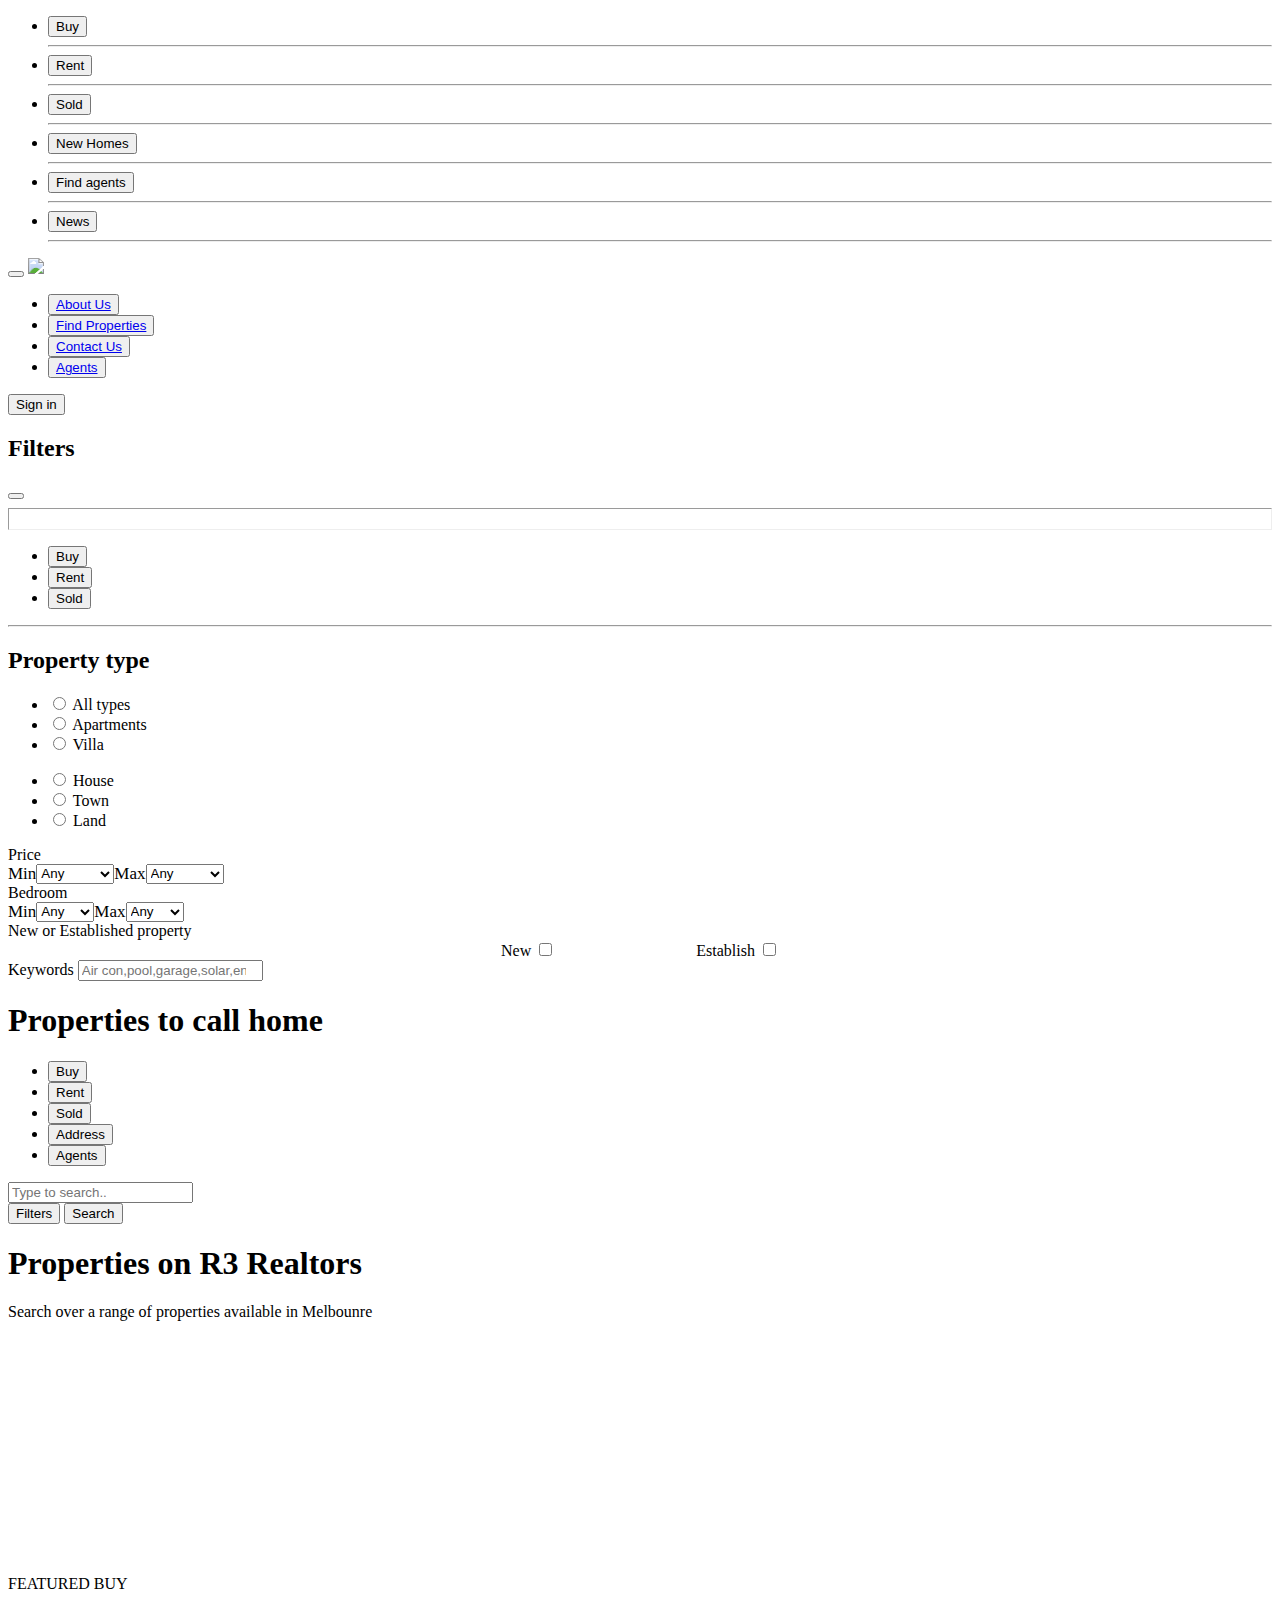
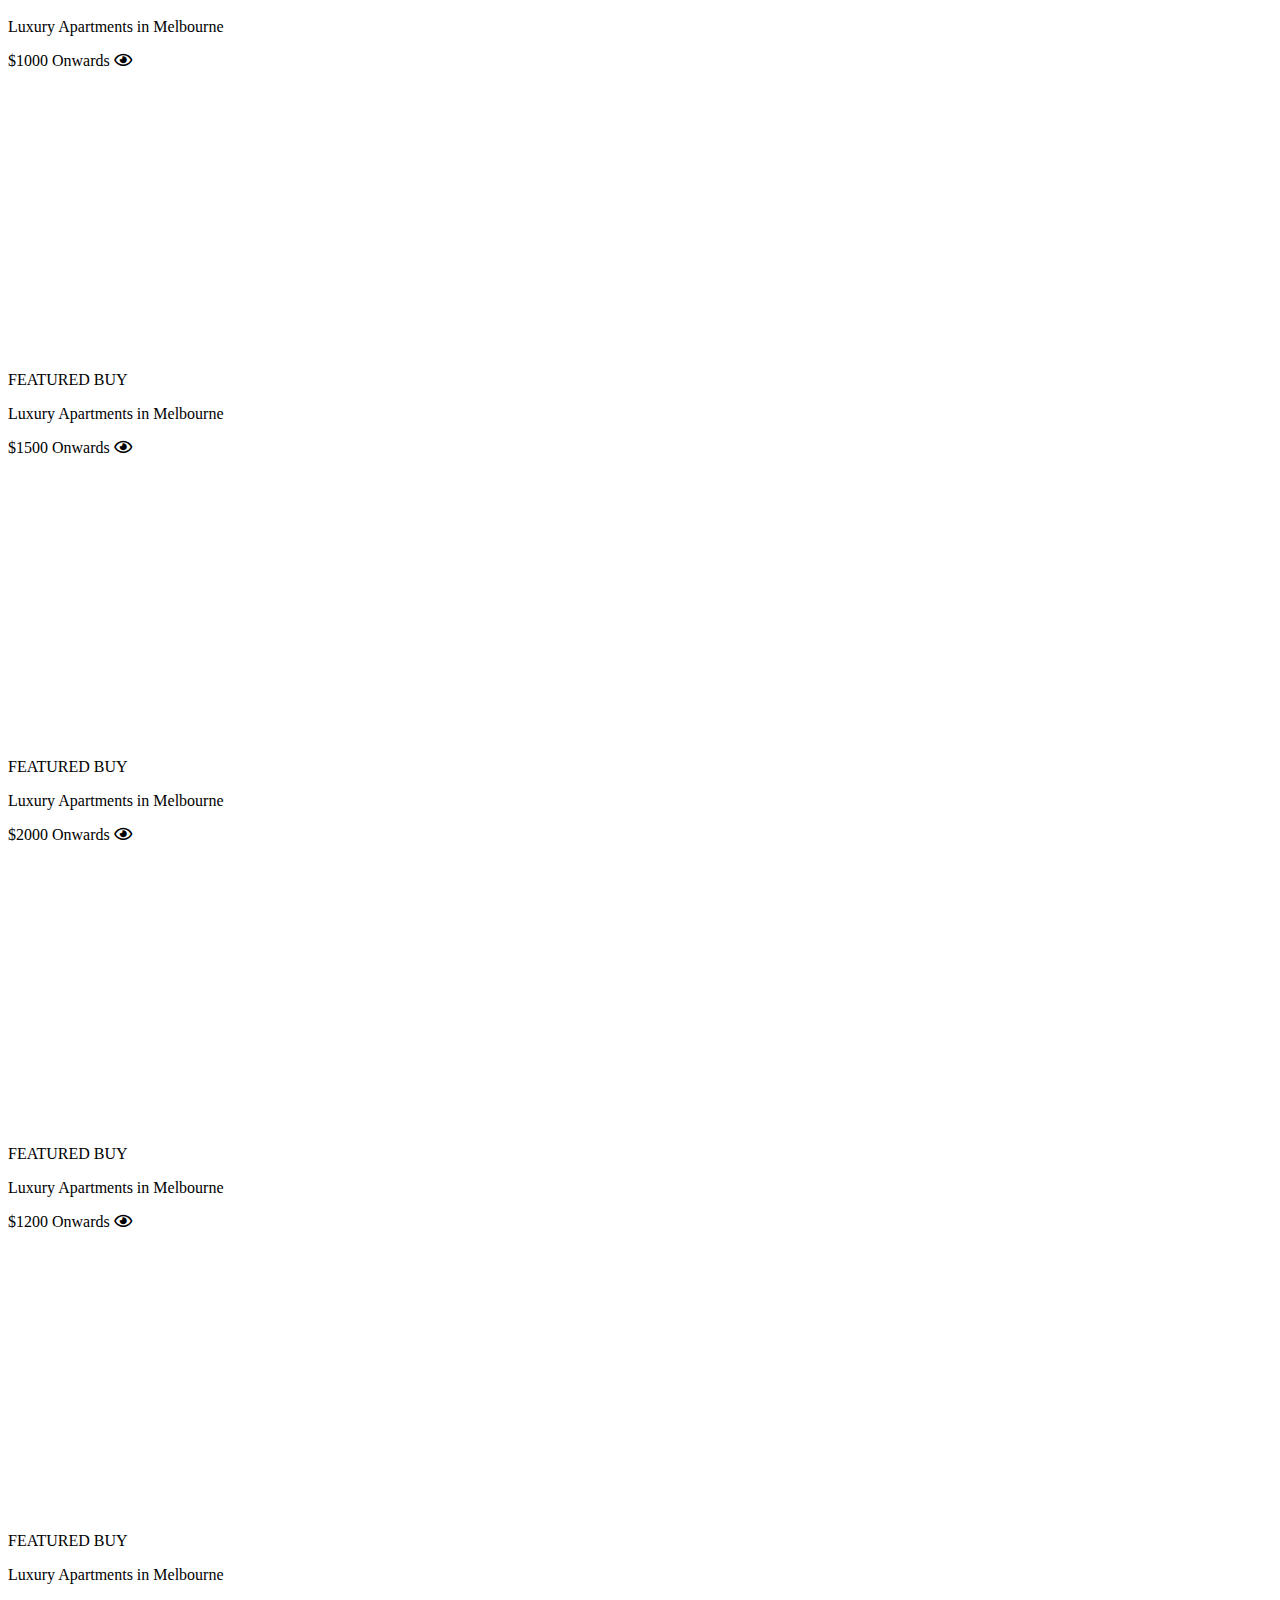
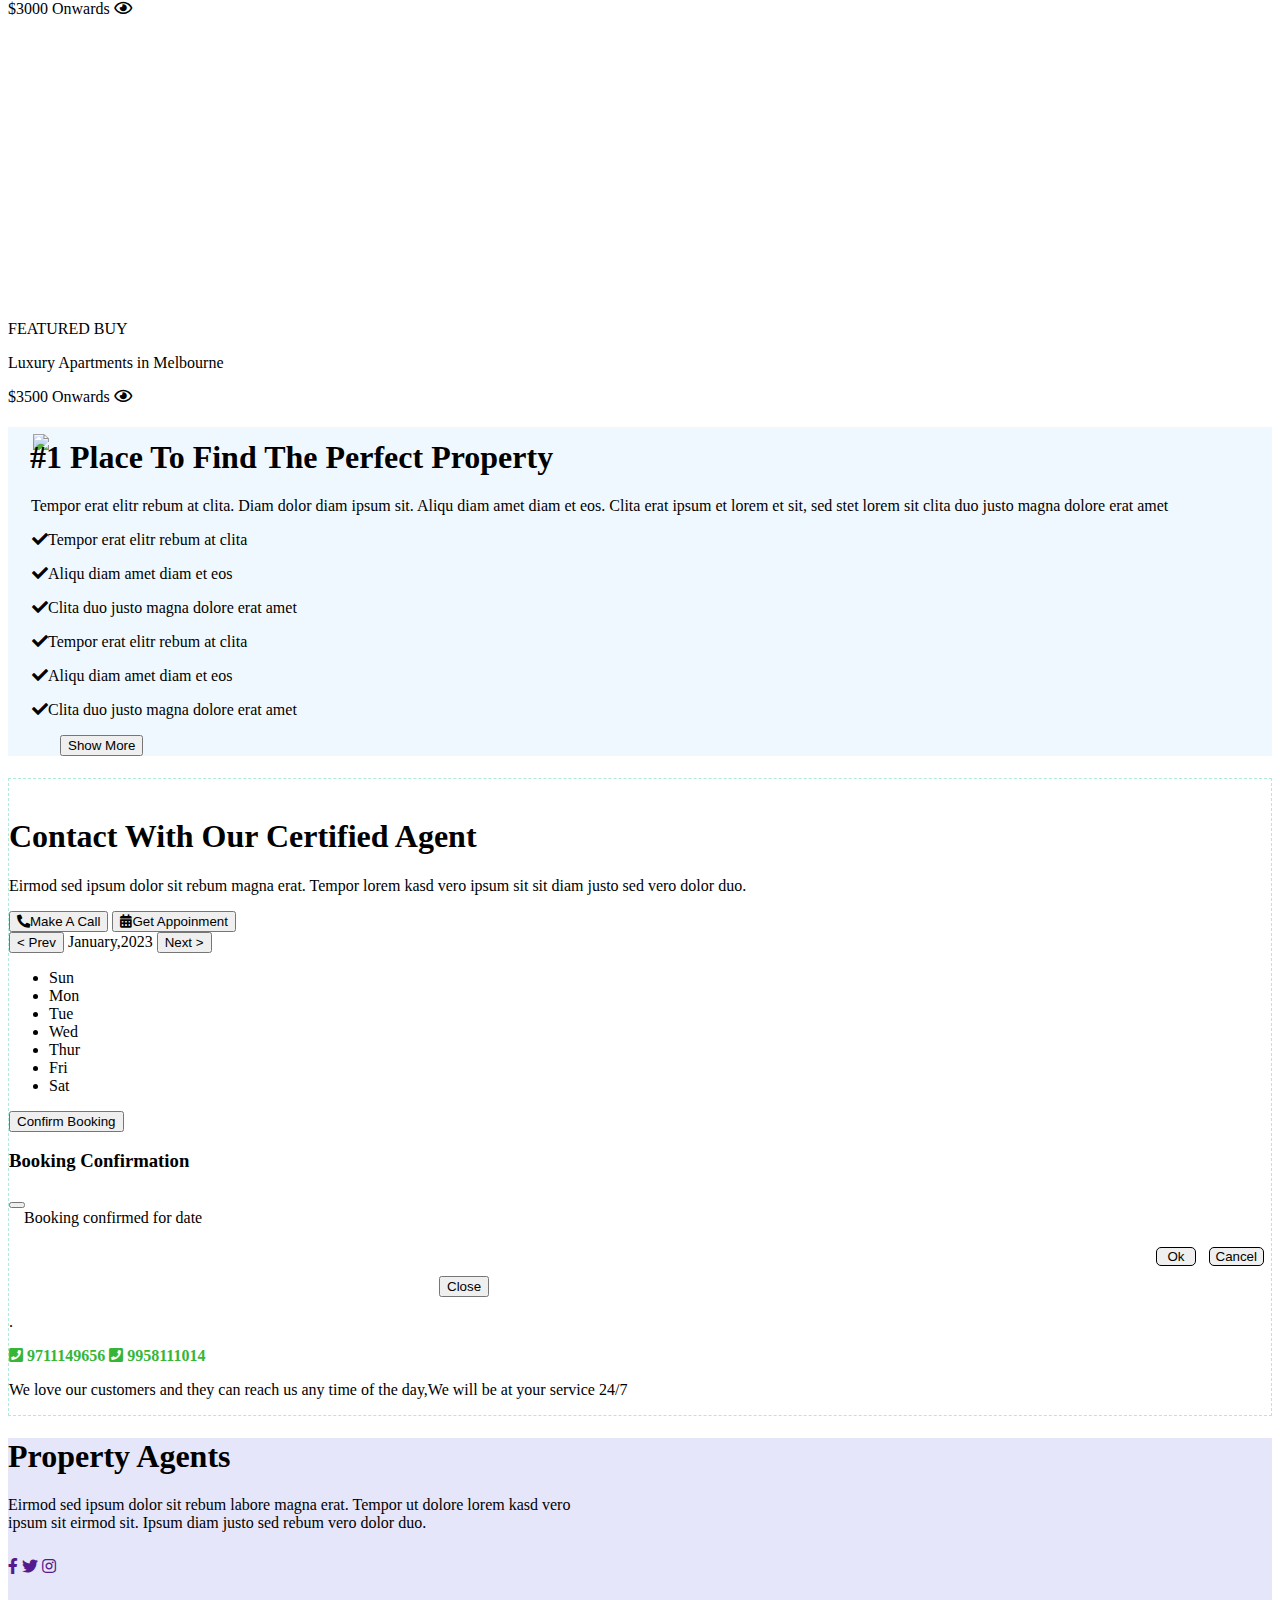
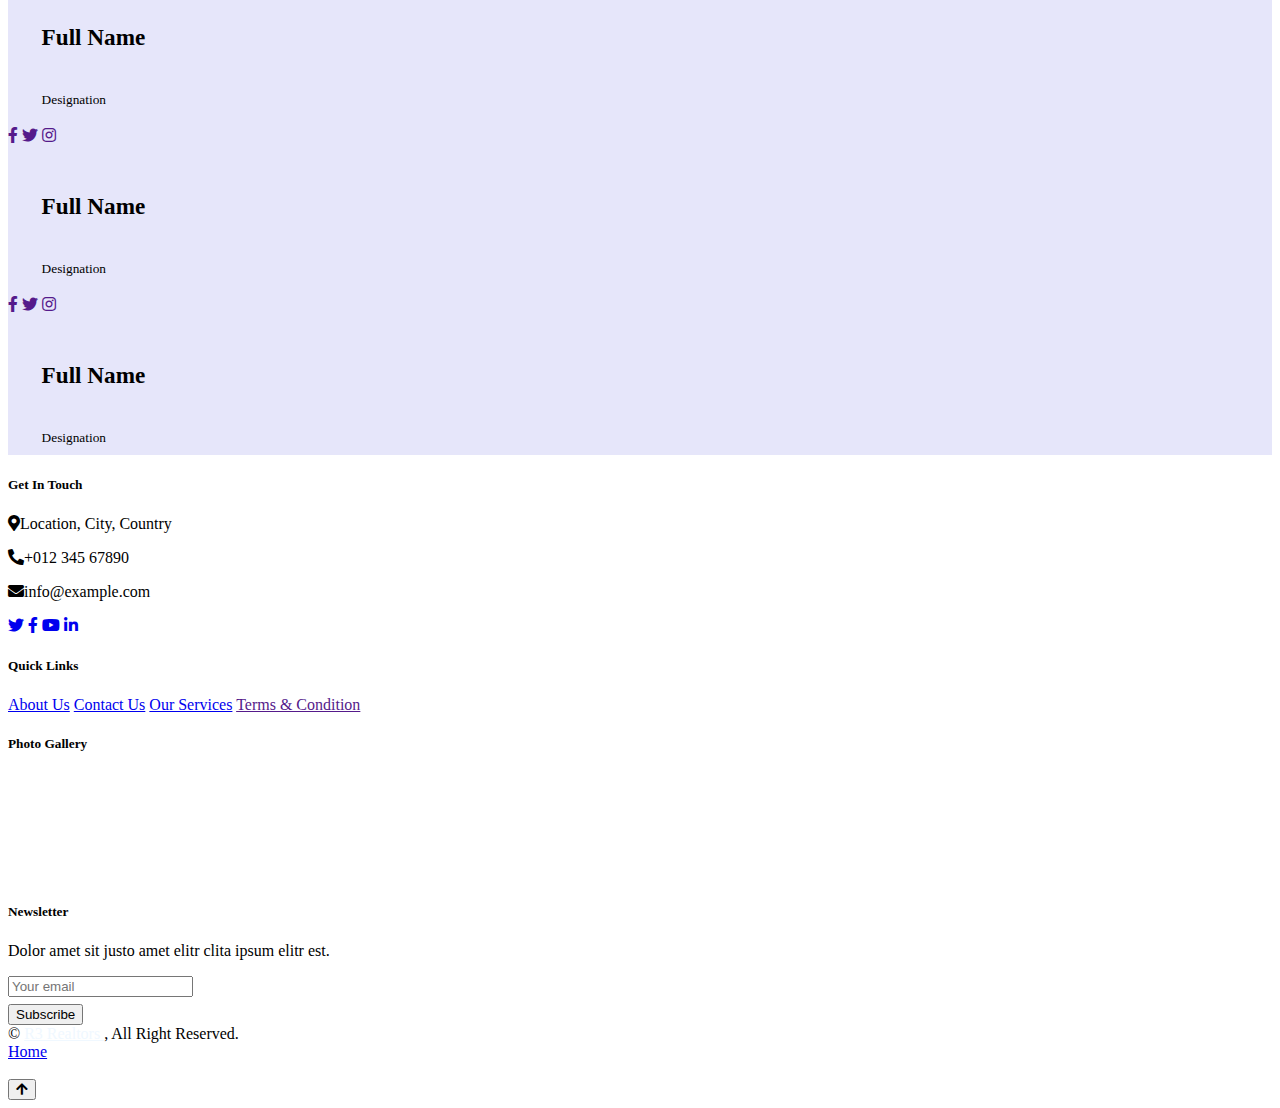
==== index.html @ 544c219e "Add files via upload" ====
<!DOCTYPE html>
<html lang="en">

<head>
    <meta http-equiv="Content-Type" content="text/html; charset=UTF-8">

    <meta name="viewport" content="width=device-width, initial-scale=1">
    <title>Real Estate</title>
    <link href="https://cdn.jsdelivr.net/npm/bootstrap@5.3.0-alpha1/dist/css/bootstrap.min.css" rel="stylesheet"
        integrity="sha384-GLhlTQ8iRABdZLl6O3oVMWSktQOp6b7In1Zl3/Jr59b6EGGoI1aFkw7cmDA6j6gD" crossorigin="anonymous">
    <link rel="preconnect" href="https://fonts.googleapis.com">
    <link rel="preconnect" href="https://fonts.gstatic.com" crossorigin>
    <link href="https://cdnjs.cloudflare.com/ajax/libs/font-awesome/5.10.0/css/all.min.css" rel="stylesheet">
    <link href="https://cdn.jsdelivr.net/npm/bootstrap-icons@1.4.1/font/bootstrap-icons.css" rel="stylesheet">

    <link
        href="https://fonts.googleapis.com/css2?family=Catamaran:wght@500&family=Inconsolata:wght@300&family=Open+Sans:ital@1&family=Raleway:ital,wght@1,800&family=Source+Serif+Pro:wght@300;400&display=swap"
        rel="stylesheet">
    <link rel="stylesheet" href="website.css">
</head>

<body>
    <!-- prelaodar code -->
    <div class="preloader"></div>
    <div class="container-fluid bg-white">
        <!-- <div class="filter-tab">
        </div> -->


        <div class="overlay"></div>
        <div class="background">
            <ul class="sideList">
                <li><button class="mobile">Buy</button></li>
                <hr class="bottomline">
                <li><button class="mobile">Rent</button></li>
                <hr class="bottomline">
                <li><button class="mobile">Sold</button></li>
                <hr class="bottomline">
                <li><button class="mobile">New Homes</button></li>
                <hr class="bottomline">
                <li><button class="mobile">Find agents</button></li>
                <hr class="bottomline">
                <!-- <li><button class="mobile">Home loans</button></li>
                <hr class="bottomline"> -->
                <li><button class="mobile">News</button></li>
                <hr class="bottomline">
                <!-- <li><button class="mobile">Commercial</button></li>
                <hr class="bottomline"> -->
            </ul>
        </div>

        <div class="wholebar">
            <div class="navbar">
                <button id="menu" class="menubutton">
                    <span class="ham first"></span>
                    <span class="ham second"></span>
                    <span class="ham lastone"></span>
                </button>

                <a href="#"><img src="https://upcdn.io/12a1y5f/raw/webogo.jpeg" class="logo"></a>
                <ul class="navList">
                    <li><button class="item"> <a href="#aboubtUs">About Us</a> </button></li>
                    <li><button class="item"> <a href="#serviceP"> Find Properties</a></button></li>
                    <li><button class="item"> <a href="#contactUs">Contact Us</a> </button></li>
                    <li><button class="item"><a href="#connect"> Agents</a></button></li>
                </ul>
                <div class="buttons">
                    <button type="button" onclick="location.href='signIn.html'" class="btn sign">Sign in</button>
                </div>
            </div>
        </div>
        <div class="middle">
            <div class="fill">
                <div class="fill-nav">
                    <h2 class="heading">Filters</h2>
                    <button class="crossbutton">
                        <span class="cross one"></span>
                        <span class="cross two"></span>
                    </button>
                </div>
                <hr class="filterline" style="padding-bottom: 20px;">
                <div class="overflow">
                    <ul class="list">
                        <li class="first-option"><button class="filter-option">Buy</button>
                        </li>
                        <li><button class="filter-option ">Rent</button>
                        </li>
                        <li><button class="filter-option">Sold</button>
                        </li>
                    </ul>
                    <hr class="filterline">
                    <h2 class="heading2">Property type</h2>
                    <div class="combine-checkbox">

                        <ul class="filter-checkboxes">
                            <li class="check-list"><input type="radio" class="form-check-input" name="1" id="checkbox1"
                                    style=" border: 2px solid rgb(97, 95, 95); ">
                                <label for="checkbox1" class="label">All types</label>
                            </li>
                            <li class="check-list"><input type="radio" name="1" class="form-check-input" id="checkbox2"
                                    style=" border: 2px solid rgb(97, 95, 95);">
                                <label for="checkbox2" class="label"> Apartments</label>
                            </li>
                            <li class="check-list"><input type="radio" name="1"
                                    style=" border: 2px solid rgb(97, 95, 95);" class="form-check-input" id="checkbox3">
                                <label for="checkbox3" class="label"> Villa</label>
                            </li>
                        </ul>
                        <ul class="filter-checkboxes2">
                            <li class="check-list"><input type="radio" name="1" class="form-check-input" id="checkbox6"
                                    style=" border: 2px solid rgb(97, 95, 95);">
                                <label for="checkbox6" class="label">House</label>
                            </li>
                            <li class="check-list"><input type="radio" name="1" class="form-check-input" id="checkbox7"
                                    style=" border: 2px solid rgb(97, 95, 95);">
                                <label for="checkbox7" class="label">Town</label>
                            </li>
                            <li class="check-list"><input type="radio" name="1" class="form-check-input" id="checkbox8"
                                    style=" border: 2px solid rgb(97, 95, 95);">
                                <label for="checkbox8" class="label">Land</label>
                            </li>
                        </ul>
                    </div>
                    <div class="pricing">
                        <span class="heading2">Price</span>
                        <div style="display: flex; flex-direction: row;">
                            <label for="price" class="label2" style="font-size: 17px; font-weight: 500;">Min</label>
                            <select id="price" class="form-select">
                                <option selected="">Any</option>
                                <option value="2">$50,000</option>
                                <option value="3">$75,000</option>
                                <option value="4">$100,000</option>
                                <option value="5">$125,000</option>
                            </select>
                            <label for="price2" class="label2" style="font-size: 17px; font-weight: 500;">Max</label>
                            <select id="price2" class="form-select">
                                <option selected="">Any</option>
                                <!-- <option value="1">ANY</option> -->
                                <option value="8">$50,000</option>
                                <option value="9">$75,000</option>
                                <option value="10">$100,000</option>
                                <option value="11">$125,000</option>
                            </select>
                        </div>
                    </div>
                    <div class="pricing">
                        <span class="heading2">Bedroom</span>
                        <div style="display: flex; flex-direction: row;">
                            <label for="bed" class="label2" style="font-size: 17px; font-weight: 500;">Min</label>
                            <select id="bed" class="form-select">
                                <option selected="">Any</option>
                                <option value="14">studio</option>
                                <option value="15">1</option>
                                <option value="16">2</option>
                                <option value="17">3</option>
                            </select>
                            <label for="bed2" class="label2" style="font-size: 17px; font-weight: 500;">Max</label>
                            <select id="bed2" class="form-select">
                                <option selected="">Any</option>
                                <!-- <option value="1">ANY</option> -->
                                <option value="20">studio</option>
                                <option value="21">1</option>
                                <option value="22">2</option>
                                <option value="23">3</option>

                            </select>
                        </div>
                    </div>
                    <div>
                        <span class="heading2">New or Established property</span>
                        <div style="text-align: center;">
                            <label for="new" class="label2" style="font-weight: 500;">New</label>
                            <input type="checkbox" id="new" class="form-check-input" style="margin-right: 140px; ">
                            <label for="establish" class="label2" style="font-weight: 500;">Establish</label>
                            <input type="checkbox" id="establish" class="form-check-input">
                        </div>
                    </div>
                    <div>
                        <span class="heading2"> Keywords</span>
                        <input type="search" placeholder="Air con,pool,garage,solar,ensuite" class="form-control">
                    </div>
                </div>
            </div>

            <div class="fill-overlay"></div>
            <div class="fill">
            </div>
            <h1 class="head">Properties to call home</h1>
            <div class="search" id="tewn">

                <ul class="group">
                    <li><button class="borderless1">Buy</button></li>
                    <li><button class="borderless2">Rent</button>
                    </li>
                    <li><button class="borderless3">Sold</button></li>
                    <li><button class="borderless4">Address</button></li>
                    <li><button class="borderless5">Agents</button></li>
                </ul>
                <div class="combine">
                    <div class="wrapper">
                        <div class="search-input">
                            <input type="text" placeholder="Type to search..">
                            <div class="autocom-box">
                            </div>
                        </div>
                    </div>
                    <button class="filter">Filters</button>
                    <button id="red" type="submit">Search</button>
                </div>
            </div>
        </div>
        <!-- Property List section start  -->
        <h1 id="serviceP"></h1>
        <section class="section rent">
            <div class="title">
                <h1>Properties on R3 Realtors</h1>
                <p>
                    Search over a range of properties available in Melbounre
                </p>
            </div>
            <div class="rent-center container">
                <!-- 1 -->
                <div class="box fade-in">
                    <div class="top">
                        <div class="overlay1" style="height: 14.7rem; padding: 1px 5.5px;">
                            <img src="https://upcdn.io/12a1y5f/raw/pic1.jpeg" alt="">
                        </div>
                        <div class="pos" style="top:1.5rem;">
                            <span>FEATURED</span>
                            <span>BUY</span>
                        </div>
                    </div>
                    <div class="bottom" style="margin-top:25px ;">
                        <p>
                            Luxury Apartments in Melbourne
                        </p>
                        <div>
                            <span>$1000 Onwards</span>
                            <span><i class="far fa-eye"></i></span>
                        </div>
                    </div>
                </div>
                <!-- 2 -->
                <div class="box fade-in">
                    <div class="top">
                        <div class="overlay1" style="height: 17.2rem; padding: 13px 7px;">
                            <img src="https://upcdn.io/12a1y5f/raw/pic2.jpeg" alt="">
                        </div>
                        <div class="pos">
                            <span>FEATURED</span>
                            <span>BUY</span>
                        </div>
                    </div>
                    <div class="bottom">
                        <p>
                            Luxury Apartments in Melbourne
                        </p>
                        <div>
                            <span>$1500 Onwards</span>
                            <span><i class="far fa-eye"></i></span>
                        </div>
                    </div>
                </div>
                <!-- 3? -->
                <div class="box fade-in">
                    <div class="top">
                        <div class="overlay1" style="height: 17.2rem; padding: 13px 7px;">
                            <img src="https://upcdn.io/12a1y5f/raw/pic3.jpeg" alt="">
                        </div>
                        <div class=" pos">
                            <span>FEATURED</span>
                            <span>BUY</span>
                        </div>
                    </div>
                    <div class="bottom">
                        <p>
                            Luxury Apartments in Melbourne
                        </p>
                        <div>
                            <span>$2000 Onwards</span>
                            <span><i class="far fa-eye"></i></span>
                        </div>
                    </div>
                </div>
                <!-- 4 -->
                <div class="box fade-in">
                    <div class="top">
                        <div class="overlay1" style="height: 17.2rem; padding: 13px 7px;">
                            <img src="https://upcdn.io/12a1y5f/raw/pic4.jpeg" alt="">
                        </div>
                        <div class=" pos">
                            <span>FEATURED</span>
                            <span>BUY</span>
                        </div>
                    </div>
                    <div class="bottom">
                        <p>
                            Luxury Apartments in Melbourne
                        </p>
                        <div>
                            <span>$1200 Onwards</span>
                            <span><i class="far fa-eye"></i></span>
                        </div>
                    </div>
                </div>
                <!-- 5 -->
                <div class="box fade-in">
                    <div class="top">
                        <div class="overlay1" style="height: 17.2rem; padding: 13px 7px;">
                            <img src="https://upcdn.io/12a1y5f/raw/pic5.jpeg" alt="">
                        </div>
                        <div class=" pos">
                            <span>FEATURED</span>
                            <span>BUY</span>
                        </div>
                    </div>
                    <div class="bottom">
                        <p>
                            Luxury Apartments in Melbourne
                        </p>
                        <div>
                            <span>$3000 Onwards</span>
                            <span><i class="far fa-eye"></i></span>
                        </div>
                    </div>
                </div>
                <!-- 6 -->
                <div class="box fade-in">
                    <div class="top">
                        <div class="overlay1" style="height: 17.2rem; padding: 13px 7px;">
                            <img src="https://upcdn.io/12a1y5f/raw/Entrance.jpeg" alt="">
                        </div>
                        <div class=" pos">
                            <span>FEATURED</span>
                            <span>BUY</span>
                        </div>
                    </div>
                    <div class="bottom">
                        <p>
                            Luxury Apartments in Melbourne
                        </p>
                        <div>
                            <span>$3500 Onwards</span>
                            <span><i class="far fa-eye"></i></span>
                        </div>
                    </div>
                </div>
            </div>
        </section>
        <h1 id="aboubtUs"></h1>
        <div class="container-fluid py-5" style="background-color: aliceblue;">
            <div class="container">
                <div class="row g-5 align-items-center">
                    <div class="col-lg-6 wow" data-wow-delay="0.1s">
                        <div class="about-img position-relative overflow-hidden p-5 pe-0 img-fluid"
                            style="padding:7px 25px">
                            <img class="img-fluid w-100 front-left slide-in"
                                src="https://upcdn.io/12a1y5f/raw/about.jpg">
                        </div>
                    </div>
                    <div class="col-lg-6 wow front-right slide-in" data-wow-delay="0.5s">
                        <h1 class="mb-4" style="margin-left: 22px;margin-top: -22px;">#1 Place To Find The Perfect
                            Property</h1>
                        <p class="mb-4" style="margin-left: 23px">Tempor erat elitr rebum at clita. Diam dolor diam
                            ipsum sit. Aliqu diam amet
                            diam et eos. Clita erat ipsum et lorem et sit, sed stet lorem sit clita duo justo magna
                            dolore erat amet</p>
                        <p><i class="fa fa-check text-primary me-3" style="margin-left: 24px"></i>Tempor erat elitr
                            rebum at clita</p>
                        <p><i class="fa fa-check text-primary me-3" style="margin-left: 24px"></i>Aliqu diam amet diam
                            et eos</p>
                        <p><i class="fa fa-check text-primary me-3" style="margin-left: 24px"></i>Clita duo justo magna
                            dolore erat amet</p>
                        <p class="hideThem"><i class="fa fa-check text-primary me-3"
                                style="margin-left: 24px"></i>Tempor erat
                            elitr
                            rebum at clita</p>
                        <p class="hideThem"><i class="fa fa-check text-primary me-3" style="margin-left: 24px"></i>Aliqu
                            diam
                            amet diam
                            et eos</p>
                        <p class="hideThem"><i class="fa fa-check text-primary me-3" style="margin-left: 24px"></i>Clita
                            duo
                            justo magna
                            dolore erat amet</p>
                        <!-- <a class="btn btn-primary py-3 px-5 mt-3" style="margin-left: 24.5px" href="">Read More</a> -->
                        <button type="button" onclick="showThem()" class="btn btn-primary py-3 px-5 mt-3 necheLeja"
                            style="margin-left: 52px;" id="btnClick" href="">Show
                            More</button>
                    </div>
                </div>
            </div>
        </div>
        <!-- Call to Action Start -->
        <h1 id="contactUs"></h1>
        <div class="book-overlay"></div>
        <div class="container py-5">
            <div class="container">
                <div class="bg-light rounded p-3">
                    <div class="bg-white rounded p-4" style="border: 1px dashed rgba(0, 185, 142, .3)">
                        <div class="row g-5 align-items-center">
                            <div class="col-lg-6 wow fadeIn" data-wow-delay="0.1s">
                                <img class="img-fluid rounded w-100"
                                    src="https://upcdn.io/12a1y5f/raw/call-to-action.jpg" alt="">
                            </div>
                            <div class="col-lg-6 wow fadeIn" data-wow-delay="0.5s">
                                <div class="mb-4">
                                    <h1 class="mb-3">Contact With Our Certified Agent</h1>
                                    <p>Eirmod sed ipsum dolor sit rebum magna erat. Tempor lorem kasd vero ipsum sit sit
                                        diam justo sed vero dolor duo.</p>
                                </div>

                                <button class="btn btn-danger py-3 px-4 me-2 callingUs"><i
                                        class="fa fa-phone-alt me-2"></i>Make A
                                    Call</button>
                                <button class="btn btn-outline-info py-3 px-4 appoint" onclick="toggleButton">
                                    <i class="fa fa-calendar-alt me-2"></i>Get
                                    Appoinment</button>

                                <div class="hola appointment">
                                    <Span class="month">
                                        <button id="front">
                                            < Prev </button> <span class="currDate"><Span
                                                        class="mon">January</Span>,<span class="year">2023</span></span>
                                                <button class="back">Next ></button>
                                    </Span>
                                    <div class="weekDay">
                                        <ul class="weeks">
                                            <li>Sun</li>
                                            <li>Mon</li>
                                            <li>Tue</li>
                                            <li>Wed</li>
                                            <li>Thur</li>
                                            <li>Fri</li>
                                            <li>Sat</li>
                                        </ul>
                                        <ul class="days">

                                        </ul>
                                    </div>
                                    <!-- Button trigger modal -->
                                    <button type="button" class="btn btn-primary" id="dateButton">
                                        Confirm Booking
                                    </button>

                                    <div id="booking" class="remove">
                                        <h3 class="bookHead">Booking Confirmation</h3>
                                        <button class="crossbutton">
                                            <span class="cross2 three"></span>
                                            <span class="cross2 four"></span>
                                        </button>
                                        <div style="padding-left: 15px; padding-bottom: 20px;"> <Span>Booking confirmed
                                                for date </Span><span class="official"> </span></div>
                                        <div
                                            style="display: flex; flex-direction: row; padding-right: 10px; justify-content: end;">
                                            <Button class="ok"
                                                style="padding-left: 10px; padding-right: 10px; border-radius: 5px; transition:all ease-in 300ms ; border:0.3px solid black">
                                                Ok
                                            </Button>
                                            <button class="cancel"
                                                style="margin-left: 10px; border-radius: 5px; transition: all ease-in 300ms; transform: translateX(3px); border: 0.3px solid black; ">Cancel</button>
                                        </div>
                                    </div>
                                </div>
                                <div class="book-overlay"></div>
                                <div id="calling" class="remove" style="transition: all ease-in 1s;">
                                    <button type="button" class="btn btn-danger close"
                                        style="margin-left: 430px; margin-top: 10px;">Close</button>

                                    <p>.</p>
                                    <p class="phoneNumber">
                                        <Span class="phone1"><i style="color:rgb(54, 182, 54)"
                                                class="fa fa-phone-square " aria-hidden="true"> 9711149656</i></Span>
                                        <span class="phone2"><i style="color:rgb(54, 182, 54);"
                                                class="fa fa-phone-square " aria-hidden="true"> 9958111014</i></span>
                                    </p>
                                    <p class="defination">We love our customers and they can reach us any time of the
                                        day,We will be at your service 24/7</p>
                                </div>
                            </div>
                        </div>
                    </div>
                </div>
            </div>
        </div>
        <!-- Call to Action End -->
        <h1 id="connect"></h1>
        <div class="container-fluid py-5" style="background-color:lavender">
            <div class="container">
                <div class="text-center mx-auto mb-5 wow fadeInUp" data-wow-delay="0.1s" style="max-width: 600px;">
                    <h1 class="mb-3">Property Agents</h1>
                    <p>Eirmod sed ipsum dolor sit rebum labore magna erat. Tempor ut dolore lorem kasd vero ipsum
                        sit
                        eirmod sit. Ipsum diam justo sed rebum vero dolor duo.</p>
                </div>
                <div class="row g-4">
                    <div class="col-lg-4 col-md-6 wow fade-in1" data-wow-delay="0.1s">
                        <div class="team-item rounded overflow-hidden">
                            <div class="position-relative">
                                <img class="img-fluid" src="https://upcdn.io/12a1y5f/raw/team-1.jpg" alt="">
                                <div class="position-absolute start-50 top-100 translate-middle d-flex align-items-center"
                                    style="margin-top: -8px;">
                                    <a class="btn btn-square mx-0.5 makeBig" href=""><i
                                            class="fab fa-facebook-f"></i></a>
                                    <a class="btn btn-square mx-0.5 makeBig" href=""><i class="fab fa-twitter"></i></a>
                                    <a class="btn btn-square mx-0.5 makeBig" href=""><i
                                            class="fab fa-instagram"></i></a>
                                </div>
                            </div>
                            <div class="text-center mt-2" style="padding:0.58em 2.1em">
                                <h5 class="fw-bold mb-0" style="font-size: 1.45em">Full Name</h5>
                                <small>Designation</small>
                            </div>
                        </div>
                    </div>
                    <div class="col-lg-4 col-md-6 wow fade-in1" data-wow-delay="0.3s">
                        <div class="team-item rounded overflow-hidden">
                            <div class="position-relative">
                                <img class="img-fluid" src="https://upcdn.io/12a1y5f/raw/team-2.jpg" alt="">
                                <div class="position-absolute start-50 top-100 translate-middle d-flex align-items-center"
                                    style="margin-top: -8px;">
                                    <a class="btn btn-square mx-0.5 makeBig" href=""><i
                                            class="fab fa-facebook-f"></i></a>
                                    <a class="btn btn-square mx-0.5 makeBig" href=""><i class="fab fa-twitter"></i></a>
                                    <a class="btn btn-square mx-0.5 makeBig" href=""><i
                                            class="fab fa-instagram"></i></a>
                                </div>
                            </div>
                            <div class="text-center mt-2" style="padding:0.58em 2.1em">
                                <h5 class="fw-bold mb-0" style="font-size: 1.45em">Full Name</h5>
                                <small>Designation</small>
                            </div>
                        </div>
                    </div>
                    <div class="col-lg-4 col-md-6 wow fade-in1" data-wow-delay="0.5s">
                        <div class="team-item rounded overflow-hidden">
                            <div class="position-relative">
                                <img class="img-fluid" src="https://upcdn.io/12a1y5f/raw/team-3.jpg" alt="">
                                <div class="position-absolute start-50 top-100 translate-middle d-flex align-items-center"
                                    style="margin-top: -8px;">
                                    <a class="btn btn-square mx-0.5 makeBig" href=""><i
                                            class="fab fa-facebook-f"></i></a>
                                    <a class="btn btn-square mx-0.5 makeBig" href=""><i class="fab fa-twitter"></i></a>
                                    <a class="btn btn-square mx-0.5 makeBig" href=""><i
                                            class="fab fa-instagram"></i></a>
                                </div>
                            </div>
                            <div class="text-center mt-2" style="padding:0.58em 2.1em">
                                <h5 class="fw-bold mb-0" style="font-size: 1.45em">Full Name</h5>
                                <small>Designation</small>
                            </div>
                        </div>
                    </div>

                </div>
            </div>
        </div>
        <!-- Team End -->
        <div class="container-fluid bg-dark text-white-50 footer pt-5 mt-5 wow" data-wow-delay="0.1s">
            <div class="container py-5">
                <div class="row g-5">
                    <div class="col-lg-3 col-md-6">
                        <h5 class="text-white mb-4">Get In Touch</h5>
                        <p class="mb-2"><i class="fa fa-map-marker-alt me-3"></i>Location, City, Country</p>
                        <p class="mb-2"><i class="fa fa-phone-alt me-3"></i>+012 345 67890</p>
                        <p class="mb-2"><i class="fa fa-envelope me-3"></i>info@example.com</p>
                        <div class="d-flex pt-2">
                            <a class="btn btn-outline-light btn-social" href="https://twitter.com/freewebsitecode"><i
                                    class="fab fa-twitter"></i></a>
                            <a class="btn btn-outline-light btn-social" href="https://facebook.com/freewebsitecode"><i
                                    class="fab fa-facebook-f"></i></a>
                            <a class="btn btn-outline-light btn-social" href="https://youtube.com/freewebsitecode"><i
                                    class="fab fa-youtube"></i></a>
                            <a class="btn btn-outline-light btn-social" href="https://linkedin/in/freewebsitecode"><i
                                    class="fab fa-linkedin-in"></i></a>
                        </div>
                    </div>
                    <div class="col-lg-3 col-md-6">
                        <h5 class="text-white mb-4">Quick Links</h5>
                        <a class="btn btn-link" href="#aboubtUs">About Us</a>
                        <a class="btn btn-link " href="#contactUs">Contact Us</a>
                        <a class="btn btn-link" href="#serviceP">Our Services</a>
                        <!-- <a class="btn btn-link" href="">Privacy Policy</a> -->
                        <a class="btn btn-link" href="">Terms & Condition</a>
                    </div>

                    <div class="col-lg-3 col-md-6">
                        <h5 class="text-white mb-4">Photo Gallery</h5>
                        <div class="row g-2 pt-2">
                            <div class="col-4">
                                <img class="img-fluid rounded bg-light p-1"
                                    src="https://upcdn.io/12a1y5f/raw/property-1.jpg" alt="">
                            </div>
                            <div class="col-4">
                                <img class="img-fluid rounded bg-light p-1"
                                    src="https://upcdn.io/12a1y5f/raw/property-2.jpg" alt="">
                            </div>
                            <div class="col-4">
                                <img class="img-fluid rounded bg-light p-1"
                                    src="https://upcdn.io/12a1y5f/raw/property-3.jpg" alt="">
                            </div>
                            <div class="col-4">
                                <img class="img-fluid rounded bg-light p-1"
                                    src="https://upcdn.io/12a1y5f/raw/property-4.jpg" alt="">
                            </div>
                            <div class="col-4">
                                <img class="img-fluid rounded bg-light p-1"
                                    src="https://upcdn.io/12a1y5f/raw/property-5.jpg" alt="">
                            </div>
                            <div class="col-4">
                                <img class="img-fluid rounded bg-light p-1"
                                    src="https://upcdn.io/12a1y5f/raw/property-6.jpg" alt="">
                            </div>
                        </div>

                    </div>

                    <div class="col-lg-3 col-md-6">
                        <h5 class="text-white mb-4">Newsletter</h5>
                        <p>Dolor amet sit justo amet elitr clita ipsum elitr est.</p>
                        <div class="position-relative mx-auto" style="max-width: 400px;">
                            <input class="form-control bg-transparent w-100 py-3 ps-4 pe-5" type="text"
                                placeholder="Your email">
                            <button type="button" class="btn btn-primary py-2 position-absolute top-0 end-0"
                                style="margin-right:11.5rem; margin-top: 0.4rem;"
                                onclick="location.href='getInTouch.html'">Subscribe</button>
                        </div>
                    </div>
                </div>
            </div>
            <div class="container">
                <div class="copyright">
                    <div class="row">
                        <div class="col-md-6 text-center text-md-start mb-3 mb-md-0">
                            &copy; <a class="bottom" href="#" style="color: aliceblue;">R3 Realtors
                            </a>, All
                            Right Reserved.
                        </div>
                        <div class="col-md-6 text-center text-md-end">
                            <div class="footer-menu">
                                <a href="#homeIs">Home</a>

                            </div>
                        </div>
                    </div>
                </div>
            </div>
            <br>
        </div>
        <button onclick="topFunction()" id="myBtn" title="Go to top">
            <i class="fa fa-arrow-up" aria-hidden="true"></i>
        </button>
    </div>

    <!-- Property list  -->


    <script src="https://apis.google.com/js/api.js"></script>
    <script src="https://cdn.jsdelivr.net/npm/bootstrap@5.3.0-alpha1/dist/js/bootstrap.bundle.min.js"
        integrity="sha384-w76AqPfDkMBDXo30jS1Sgez6pr3x5MlQ1ZAGC+nuZB+EYdgRZgiwxhTBTkF7CXvN"
        crossorigin="anonymous"></script>
    <script src="https://code.jquery.com/jquery-3.4.1.min.js"></script>
    <script src="https://cdn.jsdelivr.net/npm/bootstrap@5.0.0/dist/js/bootstrap.bundle.min.js"></script>
    <script src="realestate.js"></script>
</body>

</html>
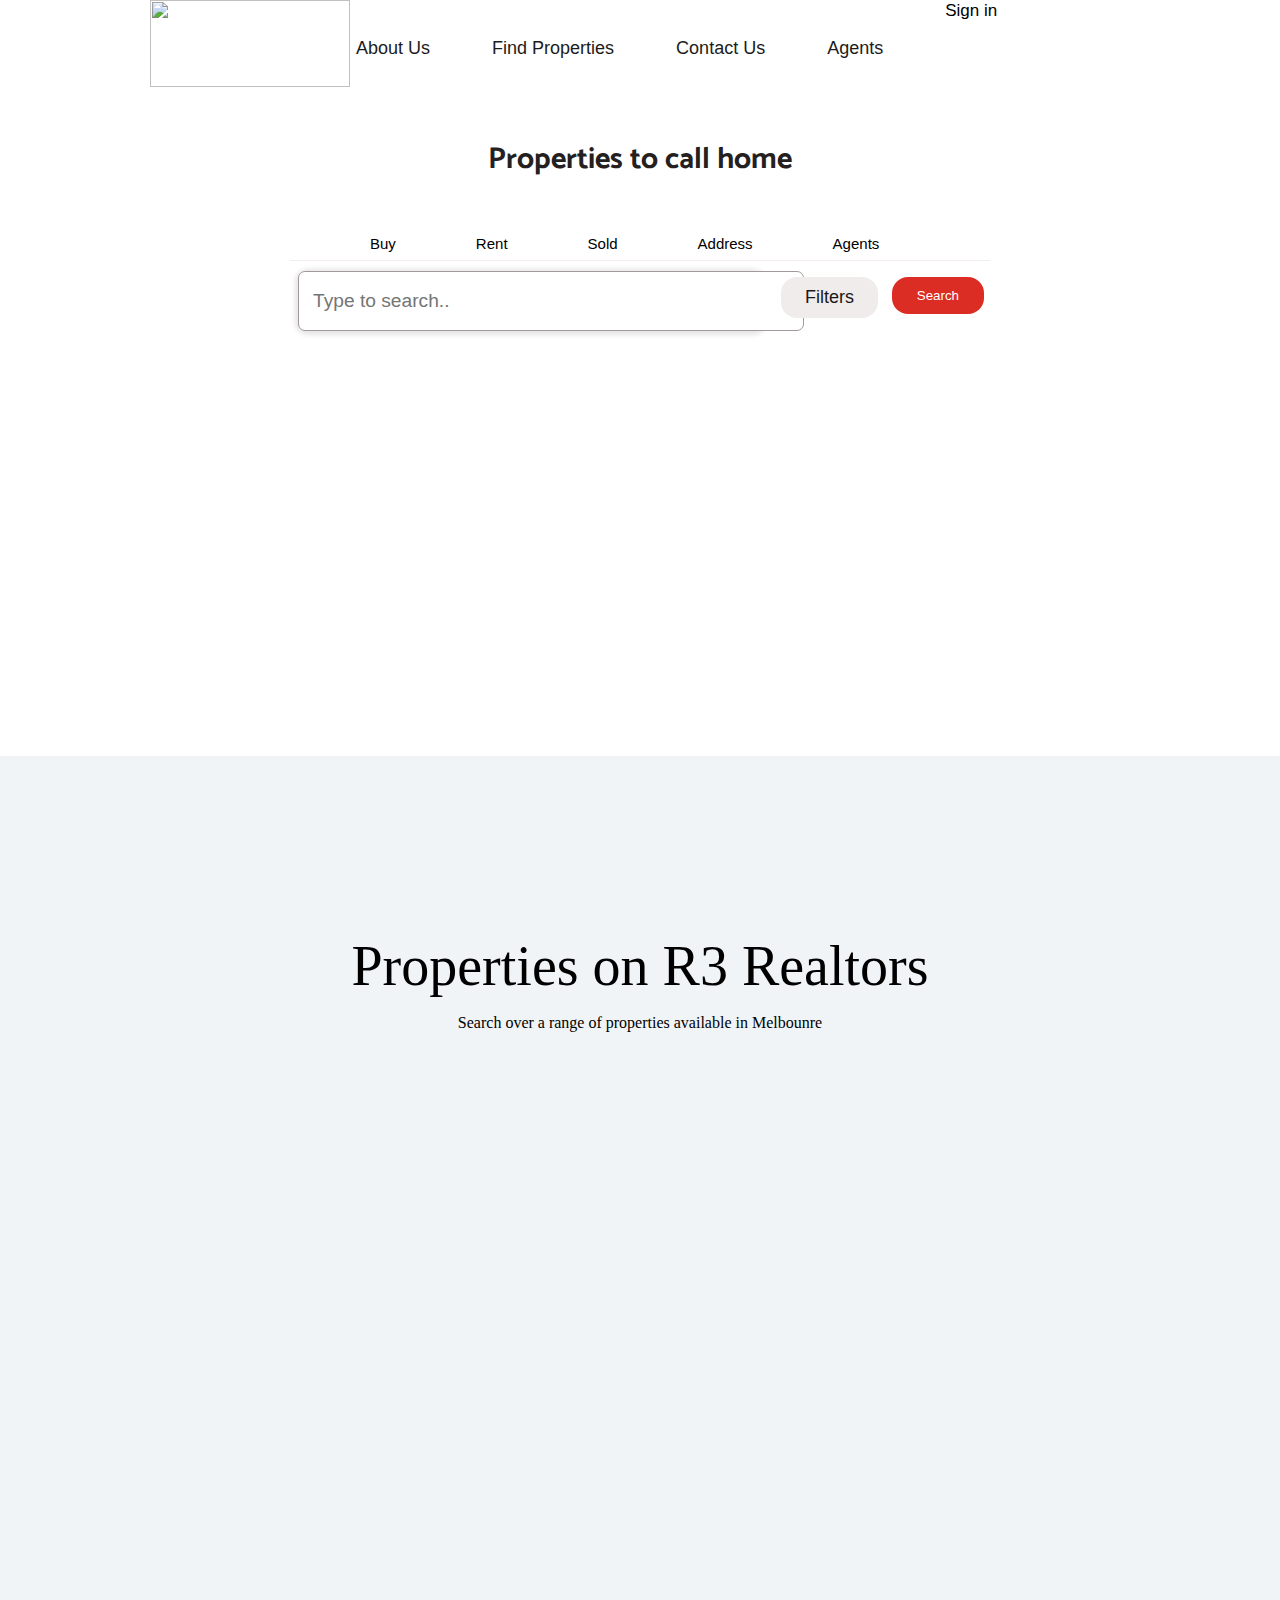
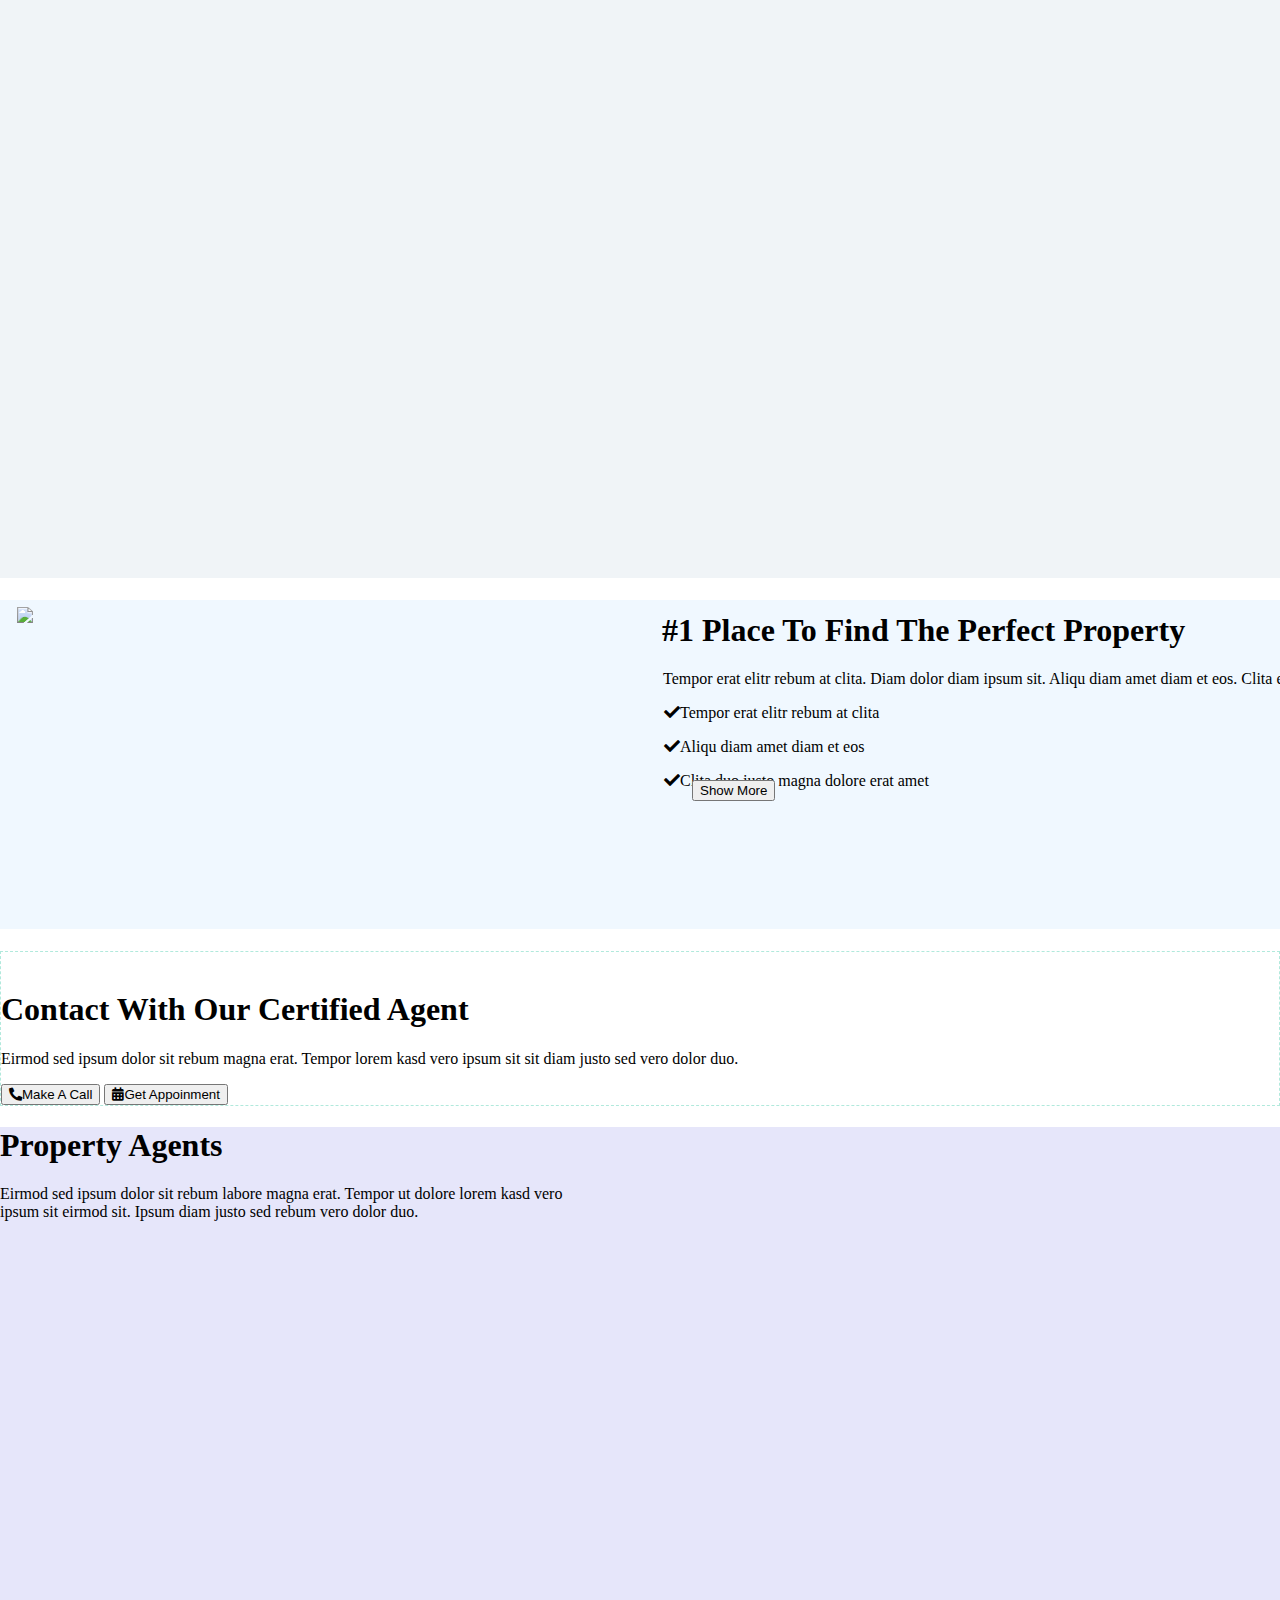
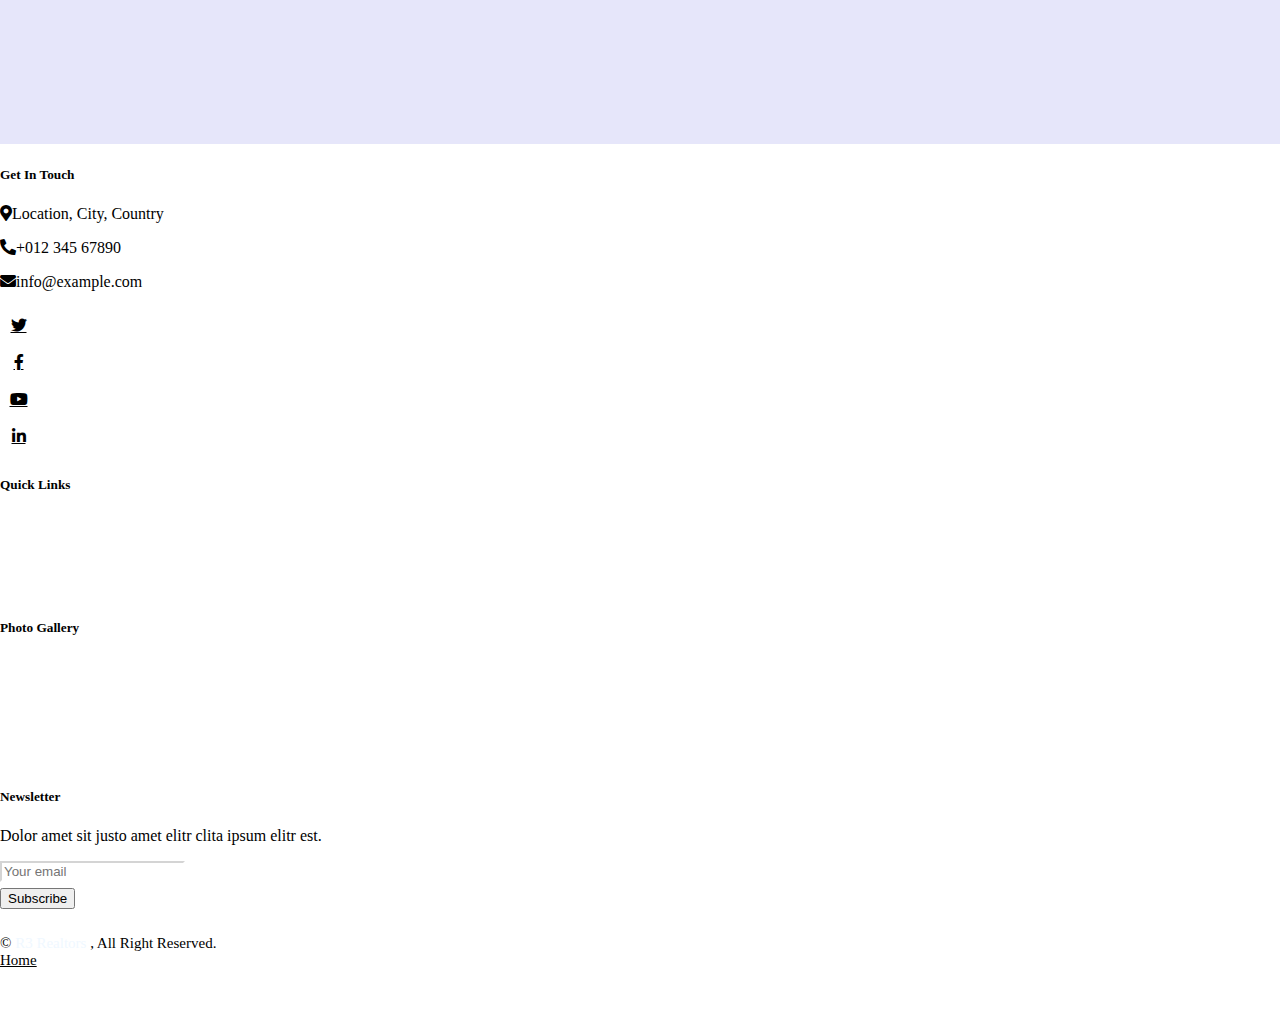
==== commit 1726ba80: "Update index.html" ====
--- a/index.html
+++ b/index.html
@@ -44,6 +44,9 @@
                 <hr class="bottomline"> -->
                 <li><button class="mobile">News</button></li>
                 <hr class="bottomline">
+                 <li><button class="mobile sign">Sign in</button></li>
+                <hr class="bottomline">
+                
                 <!-- <li><button class="mobile">Commercial</button></li>
                 <hr class="bottomline"> -->
             </ul>
@@ -664,4 +667,4 @@
     <script src="realestate.js"></script>
 </body>
 
-</html>+</html>
--- a/website.css
+++ b/website.css
@@ -0,0 +1,1430 @@
+/* * {
+    margin: 0;
+    padding: 0;
+} */
+
+html,
+body {
+    display: flex;
+    flex-direction: column;
+    width: 100%;
+    height: 100%;
+    margin: 0;
+    /* overflow-x: hidden; */
+}
+
+.logo {
+    width: 200px;
+    height: 87px;
+    margin-right: 0px;
+    padding-right: 0px;
+}
+
+.navbar {
+    margin-left: 150px;
+    margin-right: 150px;
+    height: 90px;
+    display: flex;
+    flex-direction: row;
+    padding-top: 0px;
+    margin-bottom: 0px;
+    padding-bottom: 0px;
+}
+
+.wholebar {
+    width: 100%;
+    height: 90px;
+    z-index: 6;
+    background-color: white;
+
+}
+
+.add {
+    border-bottom: 0.5px solid #D3D3D3;
+}
+
+.menubutton {
+    position: fixed;
+    top: 30px;
+    left: 40px;
+    z-index: 10;
+    cursor: pointer;
+    width: 20px;
+    height: 20px;
+    background: none;
+    border: none;
+}
+
+.ham {
+    width: 20px;
+    height: 2px;
+    background-color: black;
+    position: absolute;
+    top: 0;
+    right: 0;
+    transition: all 400ms;
+}
+
+.ham.second {
+    transform: translateY(5px);
+}
+
+.ham.lastone {
+    transform: translateY(10px);
+}
+
+.open {
+    transform: rotate(90deg);
+}
+
+.open .ham.second {
+    display: none;
+}
+
+.open .ham.first {
+    transform: rotate(45deg) translateX(7px) translateY(10px);
+}
+
+.open .ham.lastone {
+    transform: rotate(-45deg) translateY(7px) translateX(-10px);
+}
+
+.menubutton {
+    display: none;
+}
+
+.navList {
+    flex-direction: row;
+    list-style: none;
+    margin-left: 0px;
+    padding-left: 0px;
+    font-size: 17px;
+    font-weight: 500;
+    text-transform: uppercase;
+    display: flex;
+    justify-content: baseline;
+    text-align: center;
+}
+
+.item {
+    margin-right: 50px;
+    margin-top: 20px;
+    border: none;
+    background-color: white;
+    text-align: center;
+    color: rgb(28, 27, 27);
+    font-weight: 500;
+    font-size: large;
+}
+
+.join {
+    color: white;
+    background-color: rgba(214, 17, 6, 0.881);
+    padding: 8px 30px;
+    border: none;
+    border-radius: 10px;
+    font-size: 17px;
+    font-weight: 500;
+
+}
+
+.sign {
+    color: black;
+    background-color: white;
+    border: none;
+    font-weight: 500;
+    font-size: 17px;
+    margin-right: 10px;
+}
+
+.middle {
+
+    background-image: url("https://upcdn.io/12a1y5f/raw/melbourne2.jpg");
+    display: flex;
+    height: 640px;
+    /* width: 1370px; */
+    display: flex;
+    align-self: center;
+    background-position: center bottom;
+    background-repeat: no-repeat;
+    background-size: cover;
+    padding-top: 2px;
+    margin-top: 3px;
+    margin-left: 0;
+    border-radius: 20px;
+    flex-direction: column;
+    transition: 3s background-image cubic-bezier(0.25, 0.46, 0.45, 0.94);
+    transition-delay: 3s;
+}
+
+/* new changes are made here for filter option */
+.fill {
+    background-color: white;
+    width: 600px;
+    height: 590px;
+    margin-left: 450px;
+    display: none;
+    overflow-y: scroll;
+    border-radius: 13px;
+    transition: all cubic-bezier(0.165, 0.84, 0.44, 1) 1s;
+}
+
+.fill-nav {
+    width: 588.5px;
+    position: fixed;
+    padding-right: 12px;
+    z-index: 20;
+    height: 50px;
+    margin-top: 0px;
+    display: flex;
+    flex-wrap: wrap;
+    background-color: whitesmoke;
+    justify-content: center;
+    align-self: center;
+    border-radius: 10px;
+    align-content: center;
+}
+
+.overflow {
+    padding: 20px;
+    justify-content: center;
+}
+
+::-webkit-scrollbar {
+    width: 12px;
+}
+
+::-webkit-scrollbar-thumb {
+    border-radius: 8px;
+    background: #c2c9d2;
+}
+
+
+.heading {
+    text-align: center;
+    /* padding-top: 5px; */
+    font-size: 22px;
+    font-weight: 500;
+    color: rgb(46, 46, 46);
+}
+
+
+.filter-option {
+    font-size: 15px;
+    font-weight: 500;
+    color: #2e2d2d;
+}
+
+.filter-option:hover {
+    border-bottom: 2px solid rgba(214, 17, 6, 0.881);
+    padding-bottom: 10px;
+    margin-bottom: 0px;
+    transition: all cubic-bezier(0.175, 0.885, 0.32, 1.275) 500ms;
+}
+
+.list {
+    display: flex;
+    flex-direction: row;
+    list-style: none;
+}
+
+.filter-option {
+    border: none;
+    padding-left: 65px;
+    padding-right: 65px;
+    background-color: white;
+    font-size: 16px;
+}
+
+.heading2 {
+    font-size: 17px;
+    font-weight: 650;
+    margin-left: 30px;
+    margin-top: 20px;
+    display: block;
+    padding-right: 50px;
+    padding-bottom: 10px;
+}
+
+.filter-checkboxes {
+    list-style: none;
+    padding-right: 100px;
+}
+
+.combine-checkbox {
+    display: flex;
+    flex-direction: row;
+    border-bottom: 1px solid #D3D3D3;
+    margin-left: 20px;
+    margin-right: 20px;
+}
+
+.label {
+    font-size: 17px;
+    font-weight: 450;
+    color: #2e2d2d;
+}
+
+.label:hover {
+    font-weight: 600;
+}
+
+.form-select {
+    width: 200px;
+}
+
+#price {
+    margin-right: 30px;
+}
+
+#bed {
+    margin-right: 30px;
+}
+
+#bathroom {
+    margin-right: 30px;
+    padding-left: 15px;
+}
+
+#land {
+    margin-right: 30px;
+}
+
+.label2 {
+    margin-right: 8px;
+}
+
+.filter-checkboxes2 {
+    list-style: none;
+}
+
+.pricing {
+    padding-bottom: 20px;
+    border-bottom: 1px solid#D3D3D3;
+}
+
+.check-list {
+    padding-bottom: 7px;
+}
+
+.head {
+    text-align: center;
+    font-size: 30px;
+    padding-bottom: 20px;
+    margin-top: 40px;
+    font-weight: 700;
+    color: rgb(37, 31, 31);
+    font-family: 'Catamaran', sans-serif;
+}
+
+.search {
+
+    background-color: white;
+    height: 120px;
+    width: 700px;
+    border-radius: 10px;
+    align-self: center;
+    justify-self: center;
+}
+
+.group {
+    display: flex;
+    flex-direction: row;
+    list-style: none;
+    margin-top: 10px;
+    border-bottom: 1px solid #f3ecec;
+}
+
+.combine {
+    display: flex;
+    flex-direction: row;
+    position: absolute;
+}
+
+.wrapper {
+    width: 465px;
+    margin: -6px 8px;
+}
+
+.wrapper .search-input {
+    width: 100%;
+    border-radius: 10px;
+    background-color: #fff;
+    box-shadow: 0px 1px 5px 3px rgba(0, 0, 0, 0.1);
+}
+
+.search-input input {
+    height: 58px;
+    width: 100%;
+    line-height: 1.5;
+    border: 1px solid #a49999;
+    border-radius: 7px;
+    padding: 0 25px 0 14px;
+    font-size: 1.2rem;
+    font-weight: 500;
+    color: var(#212529);
+    appearance: none;
+    transition: all .15s ease-in-out;
+    outline-offset: 2px;
+    outline-width: 2px;
+    outline-color: #158beb;
+
+}
+
+.search-input .autocom-box {
+    padding: 0px;
+    opacity: 0;
+    pointer-events: none;
+    max-height: 290px;
+    overflow-y: auto;
+    box-shadow: 0 1px 5px rgba(0, 0, 0, 0.1);
+}
+
+.autocom-box li {
+    list-style: none;
+    padding: 8px 12px;
+    width: 100%;
+    display: none;
+    cursor: default;
+    font-size: 18px;
+}
+
+.autocom-box li:hover {
+    background: #efefef;
+}
+
+.search-input.active .autocom-box li {
+    display: block;
+}
+
+.search-input.active .autocom-box {
+    padding: 13px 2px;
+    opacity: 1;
+    pointer-events: auto;
+}
+
+#red {
+    border-radius: 16px;
+    background-color: rgba(214, 17, 6, 0.881);
+    color: white;
+    border: none;
+    padding: 11px 25px;
+    position: absolute;
+    margin-right: -213px;
+    right: 0;
+}
+
+.filter {
+    color: rgb(24, 24, 24);
+    border: none;
+    background-color: rgb(240, 236, 236);
+    margin-right: -107px;
+    right: 0;
+    position: absolute;
+    font-weight: 500;
+    font-size: 18px;
+    padding: 10px 24px;
+    border-radius: 16px;
+
+}
+
+.first {
+    border-bottom: 2px solid rgba(214, 17, 6, 0.881);
+}
+
+.item:hover {
+    border-bottom: 2px solid rgba(214, 17, 6, 0.881);
+    transition: border-bottom cubic-bezier(0.175, 0.885, 0.32, 1.275) 200ms;
+
+}
+
+.sign:hover {
+    background-color: rgb(195, 184, 184);
+    border-radius: 8px;
+    padding: 10px 10px;
+    transition: background-color cubic-bezier(0.165, 0.84, 0.44, 1) 200ms;
+}
+
+.filter:hover {
+    background-color: rgb(225, 219, 219);
+
+    transition: all cubic-bezier(0.165, 0.84, 0.44, 1) 500ms;
+}
+
+/* .join:hover {
+  
+    transition: background-color cubic-bezier(0.075, 0.82, 0.165, 1) 200ms;
+} */
+
+#red:hover {
+    background-color: firebrick;
+    transition: background-color cubic-bezier(0.075, 0.82, 0.165, 1) 200ms;
+}
+
+.background {
+    transform: translateX(-500px);
+    transition: transform 1s cubic-bezier(0.175, 0.885, 0.32, 1.275);
+}
+
+.back-menu {
+    position: fixed;
+    background-color: white;
+    height: 100%;
+    width: 400px;
+    top: 0;
+    left: 0;
+    z-index: 3;
+    transform: translateX(0);
+
+}
+
+.sideList {
+    list-style: none;
+    display: flex;
+    flex-direction: column;
+    justify-content: center;
+    position: fixed;
+    top: 0;
+    left: 0;
+    z-index: 8;
+    margin-top: 100px;
+}
+
+.mobile {
+    list-style: none;
+    border: none;
+    background-color: white;
+    text-align: center;
+    color: rgb(28, 27, 27);
+    font-weight: 500;
+    margin-bottom: 10px;
+    margin-top: 10px;
+    font-size: 17px;
+    padding-left: 0px;
+    margin-left: 0px;
+}
+
+.bottomline {
+    width: 300px;
+}
+
+.mobile:hover {
+    background-color: #D3D3D3;
+    padding: 5px 10px;
+    border-radius: 10px;
+    transition: all 400ms cubic-bezier(0.165, 0.84, 0.44, 1);
+}
+
+.mobile {
+    display: none;
+}
+
+.filterline {
+    color: #928f8f;
+}
+
+.crossbutton {
+    position: fixed;
+    z-index: 10;
+    cursor: pointer;
+    width: 20px;
+    height: 20px;
+    background: none;
+    border: none;
+    top: 115px;
+    right: 450px;
+    transition: all cubic-bezier(0.165, 0.84, 0.44, 1) 1s
+}
+
+.cross {
+    width: 1px;
+    height: 20px;
+    background-color: black;
+    position: absolute;
+
+}
+
+/* cross button for  call to action */
+.cross2 {
+    width: 1.5px;
+    height: 15px;
+    background-color: black;
+    margin-top: 40px;
+    padding-top: 0px;
+    position: absolute;
+    z-index: 30;
+    right: 52px;
+}
+
+.three {
+    transform: translateX(450px) translateY(130px) rotate(45deg);
+}
+
+.four {
+    transform: translateX(450px) translateY(130px) rotate(-45deg);
+}
+
+.two {
+    transform: translateX(0px) rotate(45deg);
+}
+
+.one {
+    transform: rotate(-45deg);
+}
+
+.one .two:hover {
+    background-color: rgba(214, 17, 6, 0.881);
+    color: white;
+    border-radius: 50%;
+}
+
+@media(max-width:800px) {
+    .mobile {
+        display: block;
+    }
+
+    .menubutton {
+        display: block;
+    }
+
+    .logo {
+        margin-right: 30px;
+
+    }
+
+    .fill {
+        margin-left: 100px;
+        margin-top: 10px;
+    }
+
+    .crossbutton {
+        right: 493px;
+    }
+
+    .middle {
+        background-image: url("https://upcdn.io/12a1y5f/raw/melbourne2.jpg");
+        display: flex;
+        height: 550px;
+        width: 800px;
+        display: flex;
+        align-self: center;
+        background-position: center bottom;
+        background-repeat: no-repeat;
+        background-size: cover;
+        padding-top: 0px;
+        margin-top: 0px;
+        border-radius: 20px;
+        flex-direction: column;
+    }
+
+    .item {
+        display: none;
+    }
+
+    .buttons {
+        margin-right: 0px;
+        padding-right: 0px;
+    }
+
+
+}
+
+.overlay-show {
+    z-index: 3;
+    background-color: rgba(0, 0, 0, 0.5);
+    height: 100%;
+    width: 100%;
+    position: fixed;
+    top: 0;
+    left: 0;
+}
+
+.overlay-fill {
+    z-index: 8;
+    background-color: rgba(0, 0, 0, 0.5);
+    height: 100%;
+    width: 100%;
+    position: fixed;
+    top: 0;
+    left: 0;
+}
+
+.stop-scrolling {
+    overflow: hidden;
+}
+
+.filtering {
+    display: block;
+    margin-top: 15px;
+    z-index: 15;
+}
+
+.remove-search {
+    display: none;
+
+}
+
+.remove-head {
+    display: none;
+}
+
+.borderless1 {
+    border: none;
+    background-color: white;
+    padding-left: 40px;
+    padding-right: 40px;
+    font-weight: 500;
+    font-size: 15px;
+    padding-bottom: 8px;
+}
+
+.borderless2 {
+    border: none;
+    background-color: white;
+    padding-left: 40px;
+    padding-right: 40px;
+    font-weight: 500;
+    font-size: 15px;
+    padding-bottom: 8px;
+}
+
+.borderless3 {
+    border: none;
+    background-color: white;
+    padding-left: 40px;
+    padding-right: 40px;
+    font-weight: 500;
+    font-size: 15px;
+    padding-bottom: 8px;
+}
+
+.borderless4 {
+    border: none;
+    background-color: white;
+    padding-left: 40px;
+    padding-right: 40px;
+    font-weight: 500;
+    font-size: 15px;
+    padding-bottom: 8px;
+}
+
+.borderless5 {
+    border: none;
+    background-color: white;
+    padding-left: 40px;
+    padding-right: 40px;
+    font-weight: 500;
+    font-size: 15px;
+    padding-bottom: 8px;
+}
+
+.borderless1:hover {
+    border-bottom: 2px solid rgba(214, 17, 6, 0.881);
+}
+
+.borderless2:hover {
+    border-bottom: 2px solid rgba(214, 17, 6, 0.881);
+}
+
+.borderless3:hover {
+    border-bottom: 2px solid rgba(214, 17, 6, 0.881);
+}
+
+.borderless4:hover {
+    border-bottom: 2px solid rgba(214, 17, 6, 0.881);
+}
+
+.borderless5:hover {
+    border-bottom: 2px solid rgba(214, 17, 6, 0.881);
+}
+
+
+.filter-data {
+    z-index: 10;
+}
+
+.fill-head {
+    margin-left: 220px;
+    margin-top: 15px;
+    font-size: 23px;
+
+}
+
+.remove {
+    display: none;
+}
+
+.increase {
+    width: 700px;
+}
+
+.footer .btn.btn-social {
+    margin-right: 5px;
+    width: 35px;
+    height: 35px;
+    display: flex;
+    align-items: center;
+    justify-content: center;
+    color: var(--light);
+    border: 1px solid rgba(255, 255, 255, 0.5);
+    border-radius: 35px;
+    transition: .3s;
+}
+
+.footer .btn.btn-social:hover {
+    color: var(--primary);
+    border-color: var(--light);
+}
+
+.footer .btn.btn-link {
+    display: block;
+    margin-bottom: 5px;
+    padding: 0;
+    text-align: left;
+    font-size: 15px;
+    font-weight: normal;
+    text-transform: capitalize;
+    transition: .3s;
+    color: rgba(255, 255, 255, .5);
+}
+
+.footer .btn.btn-link::before {
+    position: relative;
+    content: "\f105";
+    font-family: "Font Awesome 5 Free";
+    font-weight: 900;
+    margin-right: 10px;
+}
+
+.footer .btn.btn-link:hover {
+    letter-spacing: 1px;
+    box-shadow: none;
+    color: aquamarine;
+    transform: scale(1.2);
+}
+
+.footer .form-control {
+    border-color: rgba(255, 255, 255, 0.5);
+}
+
+.footer .copyright {
+    padding: 25px 0;
+    font-size: 15px;
+    border-top: 1px solid rgba(256, 256, 256, .1);
+}
+
+.footer .copyright a {
+    color: var(--light);
+}
+
+.footer .footer-menu a {
+    margin-right: 15px;
+    padding-right: 15px;
+    border-right: 1px solid rgba(255, 255, 255, .1);
+}
+
+#myBtn {
+    display: none;
+    position: fixed;
+    bottom: 20px;
+    right: 30px;
+    width: 50px;
+    height: 50px;
+    border-radius: 50%;
+    z-index: 99;
+    border: none;
+    outline: none;
+    background: #b93b3b;
+    box-shadow: 0 0 10px rgba(0, 0, 0, 0.25);
+    color: white;
+    cursor: pointer;
+    padding: 15px;
+    font-size: 18px;
+}
+
+#myBtn:hover {
+    background-color: rgb(241, 96, 96);
+    /* Add a dark-grey background on hover */
+}
+
+/* RENT PROPERTIES BEGIN */
+.section {
+    padding: 140px 0;
+    background-color: #f0f4f7;
+}
+
+.rent-center {
+
+    display: grid;
+    grid-template-columns: repeat(auto-fill, minmax(22rem, 1fr));
+    /* grid-template-columns: auto auto auto; */
+    gap: 2rem 1rem;
+}
+
+.title {
+    text-align: center;
+    margin-bottom: 4rem;
+    /* padding: 1rem; */
+}
+
+.title h1 {
+    font-weight: 200;
+    font-size: 3.5rem;
+    margin-bottom: 1rem;
+}
+
+.rent .box {
+    transition: all 300ms ease-in-out;
+    background-color: white;
+}
+
+.rent .box:hover {
+    box-shadow: 0 5px 5px rgba(0, 0, 0, 0.2);
+}
+
+.rent .box .top {
+    padding: 12.5px;
+    position: relative;
+    transition: all 300ms ease-in-out;
+}
+
+.rent .box:hover .top {
+    cursor: pointer;
+}
+
+.rent .box .top img {
+    height: 100%;
+    object-fit: cover;
+    /* width: 378px */
+}
+
+.rent .box .overlay1 {
+    padding: 8.5px 1.5px;
+    background-color: white;
+    height: 16.2rem;
+    width: 100%;
+}
+
+.rent .box .overlay1::after {
+    content: "";
+    position: absolute;
+    top: 0;
+    left: 0;
+    background-color: rgba(0, 0, 0, 0.2);
+    height: 100%;
+    width: 100%;
+    opacity: 0;
+    visibility: hidden;
+    transition: all 300ms ease-in-out;
+}
+
+.rent .box .top:hover .overlay1::after {
+    opacity: 1;
+    visibility: visible;
+}
+
+.rent .box .pos {
+    position: absolute;
+    top: 1.98rem;
+    left: 1.5rem;
+}
+
+.rent .box .pos span {
+    display: inline-block;
+    font-size: 1.3rem;
+    color: white;
+    margin-right: .5rem;
+    padding: .3rem;
+    border-radius: .3rem;
+}
+
+.rent .box .pos span:first-child {
+    background-color: #43c3be
+}
+
+.rent .box .pos span:last-child {
+    background-color: #e0203b;
+}
+
+.rent .box .bottom {
+    padding: 0.5rem;
+    margin-left: 11px;
+}
+
+.rent .box .bottom p {
+    font-size: 1.5rem;
+    font-weight: 500;
+    color: #2e1634d1;
+    cursor: pointer;
+    transition: all 300ms ease-in-out;
+}
+
+.rent .box .bottom div {
+    display: flex;
+    justify-content: space-between;
+    align-items: center;
+    margin-top: 0rem;
+    color: rgb(118 152 168);
+    padding-left: 8px;
+}
+
+.rent .box .bottom span {
+    font-size: 1.6rem;
+}
+
+.rent .box:hover .bottom p {
+    color: #006eff;
+}
+
+.rent .box .bottom div i {
+    font-size: 2.3rem;
+}
+
+@media(max-width:768px) {
+    .title h1 {
+        font-size: 2.75rem;
+    }
+}
+
+@media(max-width:567px) {
+    .title h1 {
+        font-size: 2.15rem;
+    }
+}
+
+.fade-in {
+    opacity: 0;
+    transition: opactity 200ms ease-in-out;
+}
+
+.fade-in.appear {
+    opacity: 1;
+}
+
+.fade-in1 {
+    opacity: 0;
+    transition: opactity 200ms ease-in;
+}
+
+.fade-in1.appear {
+    opacity: 1;
+}
+
+.front-left {
+    transform: translateX(-50%);
+}
+
+.front-right {
+    transform: translateX(50%);
+}
+
+.front-left,
+.front-right {
+    transition: transform 400ms ease-in;
+}
+
+.front-left.appear,
+.front-right.appear {
+    transform: translateX(0);
+}
+
+.hideThem {
+    opacity: 0;
+    transition: opacity 150ms ease-in;
+}
+
+.necheLeja {
+    transform: translateY(-128px);
+    transition: transform 250ms ease-in;
+}
+
+.uparLeja {
+    transform: translateY(0);
+    transition: transform 250ms ease-in;
+}
+
+.makeBig {
+    transition: all 100ms ease-in;
+}
+
+.makeBig:hover {
+    background-color: rgb(152, 244, 246);
+    transform: scale(1.5);
+}
+
+/* call to action styling */
+.hola {
+    margin-top: 30px;
+    height: 275px;
+    width: 385px;
+    background-color: #fff;
+    transform: translateY(5px);
+    transition: transform cubic-bezier(0.165, 0.84, 0.44, 1) 1s;
+    border: 1px solid #D3D3D3;
+    border-radius: 3px;
+    padding-bottom: 0px;
+    margin-bottom: 0%;
+
+}
+
+.appointment {
+    display: none;
+    transform: translateY(5px);
+    transition: transform cubic-bezier(0.165, 0.84, 0.44, 1) 1s;
+}
+
+.month {
+    display: flex;
+    flex-direction: row;
+    text-align: center;
+    justify-content: center;
+    /* border: 1px solid #D3D3D3; */
+    width: 385px;
+}
+
+#front {
+    border: none;
+    background-color: #fff;
+    padding-left: 20px;
+    padding-right: 20px;
+    color: rgb(16, 205, 205);
+    font-weight: 500;
+}
+
+.back {
+    border: none;
+    background-color: #fff;
+    padding-left: 20px;
+    padding-right: 20px;
+    color: rgb(16, 205, 205);
+    font-weight: 500;
+}
+
+.inactive {
+    color: #9e9b9b;
+    pointer-events: none;
+}
+
+.weeks {
+    background-color: rgb(16, 205, 205);
+    color: black;
+    font-weight: 500;
+}
+
+.hola ul {
+    list-style: none;
+    display: flex;
+    /* justify-content: center; */
+    padding-left: 0%;
+    flex-wrap: wrap;
+}
+
+.days {
+    margin-bottom: 10px;
+    line-height: 1.5;
+    padding-top: 8px;
+}
+
+.hola ul li {
+    width: calc(100%/7);
+    text-align: center;
+    border-top: none;
+    font-weight: 500;
+}
+
+#dateButton {
+    margin-left: 230px;
+    background-color: rgb(16, 205, 205);
+    color: black;
+    margin-top: -8px;
+}
+
+#dateButton:hover {
+    font-weight: 500;
+}
+
+#booking {
+    width: 350px;
+    height: 130px;
+    background-color: aliceblue;
+    border-radius: 10px;
+    margin-top: 10px;
+    border: 1px solid black;
+}
+
+.bookHead {
+    font-size: 20px;
+    padding: 10px;
+    font-family: 'Franklin Gothic Medium', 'Arial Narrow', Arial, sans-serif;
+    font-weight: 400;
+    margin-bottom: 0%;
+    border-bottom: 1px solid black;
+}
+
+.works {
+    border: none;
+    background-color: #fff;
+}
+
+.official {
+    font-weight: 500;
+}
+
+.added {
+    background-color: #158beb;
+    border-radius: 50%;
+}
+
+.ok:hover {
+    font-weight: 500;
+    border: none;
+    background-color: white;
+}
+
+.cancel:hover {
+    font-weight: 500;
+    border: none;
+    background-color: white;
+}
+
+#calling {
+    z-index: 100;
+    width: 500px;
+    height: 400px;
+    background-color: aliceblue;
+    border-radius: 10px;
+    margin-top: 10px;
+    border: 1px solid black;
+    background-image: url("https://upcdn.io/12a1y5f/raw/contact.jpg");
+    align-self: center;
+    background-position: center bottom;
+    background-repeat: no-repeat;
+    background-size: cover;
+    border: none;
+    animation-name: example;
+    animation-duration: 1s;
+    animation-direction: alternate;
+}
+
+.phoneNumber {
+    background-color: white;
+    width: 200px;
+    height: 100px;
+    margin-top: 110px;
+    justify-self: center;
+    margin-left: 150px;
+    border-radius: 8px;
+}
+
+.phone1 {
+    display: flex;
+    flex-direction: column;
+    font-size: 25px;
+    font-family: Cambria, Cochin, Georgia, Times, 'Times New Roman', serif;
+    padding: 10px;
+    padding-left: 25px;
+    padding-top: 17px;
+}
+
+.phone2 {
+    font-size: 25px;
+    font-family: Cambria, Cochin, Georgia, Times, 'Times New Roman', serif;
+    padding: 10px;
+    padding-left: 25px;
+    padding-top: 17px;
+}
+
+.defination {
+    background-color: white;
+    padding: 5px;
+    align-items: center;
+    margin-left: 10px;
+    margin-right: 10px;
+    border-radius: 8px;
+    z-index: 15;
+    margin-top: 10px;
+    text-align: center;
+    height: 85px;
+    width: 380px;
+    justify-self: center;
+    margin-left: 60px;
+    font-family: Cambria, Cochin, Georgia, Times, 'Times New Roman', serif;
+    font-size: 18px;
+}
+
+@keyframes example {
+    from {
+        width: 0px;
+    }
+
+    to {
+        width: 500px;
+    }
+}
+
+.five {
+    transform: translateX(240px) translateY(260px) rotate(45deg);
+
+}
+
+.six {
+    transform: translateX(240px) translateY(260px) rotate(-45deg);
+}
+
+.cross3 {
+    width: 1.5px;
+    height: 15px;
+    background-color: black;
+    margin-top: 0px;
+    padding-top: 0px;
+    position: fixed;
+    z-index: 30;
+}
+
+.preloader {
+    top: 0;
+    left: 0;
+    height: 100vh;
+    width: 100vw;
+    position: fixed;
+    z-index: 100;
+    display: flex;
+    align-items: center;
+    justify-content: center;
+    background-color: #000111;
+    transition: opacity 1s, visibility 1s;
+}
+
+.preloader--hidden {
+    opacity: 0;
+    visibility: hidden;
+}
+
+.preloader::after {
+    content: "";
+    width: 75px;
+    height: 75px;
+    border: 15px solid #dddddd;
+    border-top-color: #009578;
+    border-radius: 50%;
+    animation: loading 0.79s ease infinite;
+}
+
+@keyframes loading {
+    from {
+        transform: rotate(0turn);
+    }
+
+    to {
+        transform: rotate(1turn);
+    }
+}
+
+/* css code for responsiveness */
+@media (max-width:400px) {
+    body {
+        width: 400px;
+        margin-left: 12px;
+    }
+
+    .middle {
+        width: 400px;
+    }
+
+    .search {
+        width: 300px;
+        height: 150px;
+    }
+
+    .wrapper {
+        width: 280px;
+        height: 15px;
+
+    }
+
+    .borderless1,
+    .borderless2,
+    .borderless3 {
+        padding-left: 34px;
+        padding-right: 34px;
+    }
+
+    .sign,
+    .join {
+        display: none;
+    }
+
+    .borderless4,
+    .borderless5 {
+        display: none;
+    }
+
+    .group {
+        padding-left: 0px;
+        padding-right: 0px;
+    }
+
+    .head {
+        text-align: center;
+        font-size: 30px;
+        padding-bottom: 20px;
+        margin-top: 40px;
+        font-weight: 600;
+        color: rgb(48, 43, 43);
+        font-family: 'Catamaran', sans-serif;
+    }
+
+    .search-input input {
+        height: 35px;
+        line-height: normal;
+        font-size: 15px;
+    }
+
+    #red {
+        position: relative;
+        right: 62px;
+        top: 40px;
+        padding: 8px 17px;
+    }
+
+    .filter {
+        position: relative;
+        right: 176px;
+        top: 41px;
+        padding: 8px 17px;
+    }
+
+    .appoint {
+        margin-top: 20px;
+    }
+
+    .logo {
+        margin-left: 95px;
+        /* height: 60px; */
+        width: 150px;
+        height: 60px;
+    }
+
+    .wholebar {
+        height: 70px;
+    }
+
+    .background {
+        width: 300px;
+    }
+
+    .middle {
+        background-image: url("https://upcdn.io/12a1y5f/raw/choti.jpg");
+    }
+}
+
+.navList a {
+    text-decoration: none;
+    color: rgb(28, 27, 27);
+    /* color: none; */
+}
+
+.bottom {
+    text-decoration: none;
+    border: none;
+}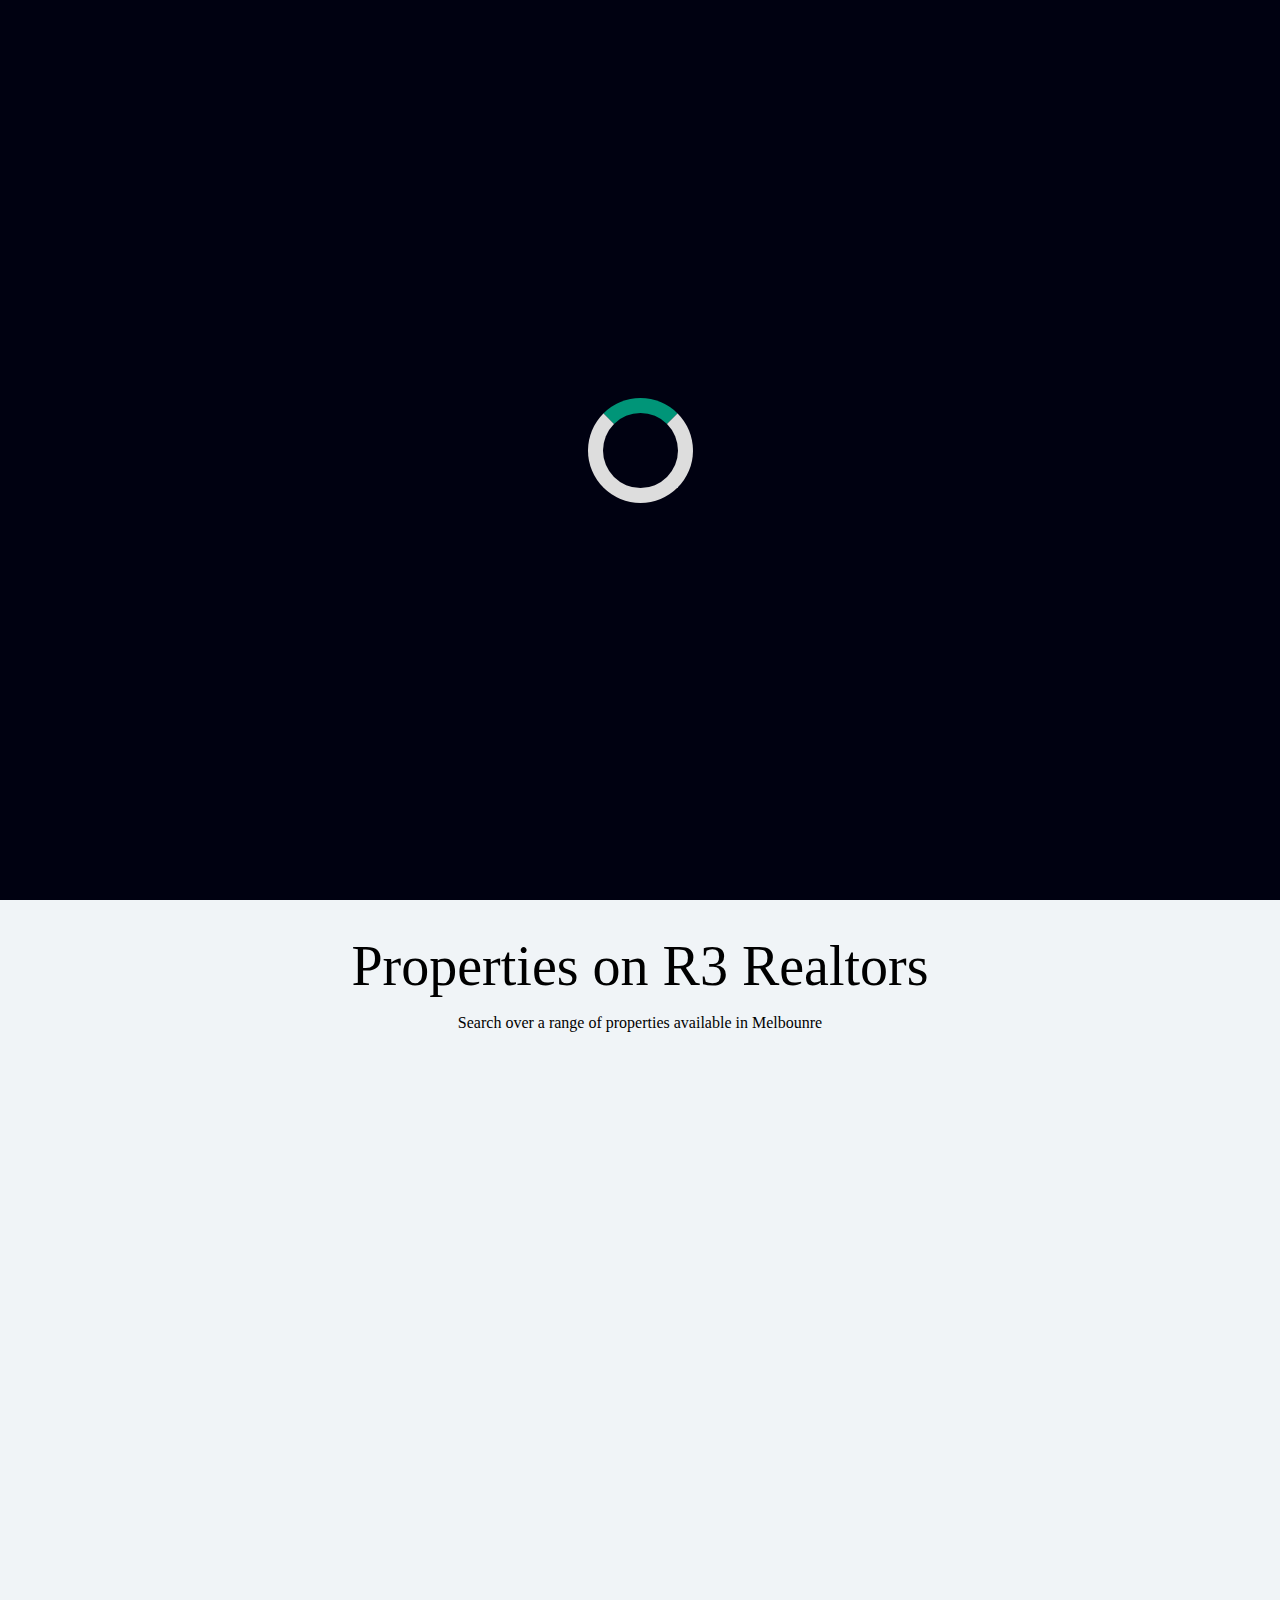
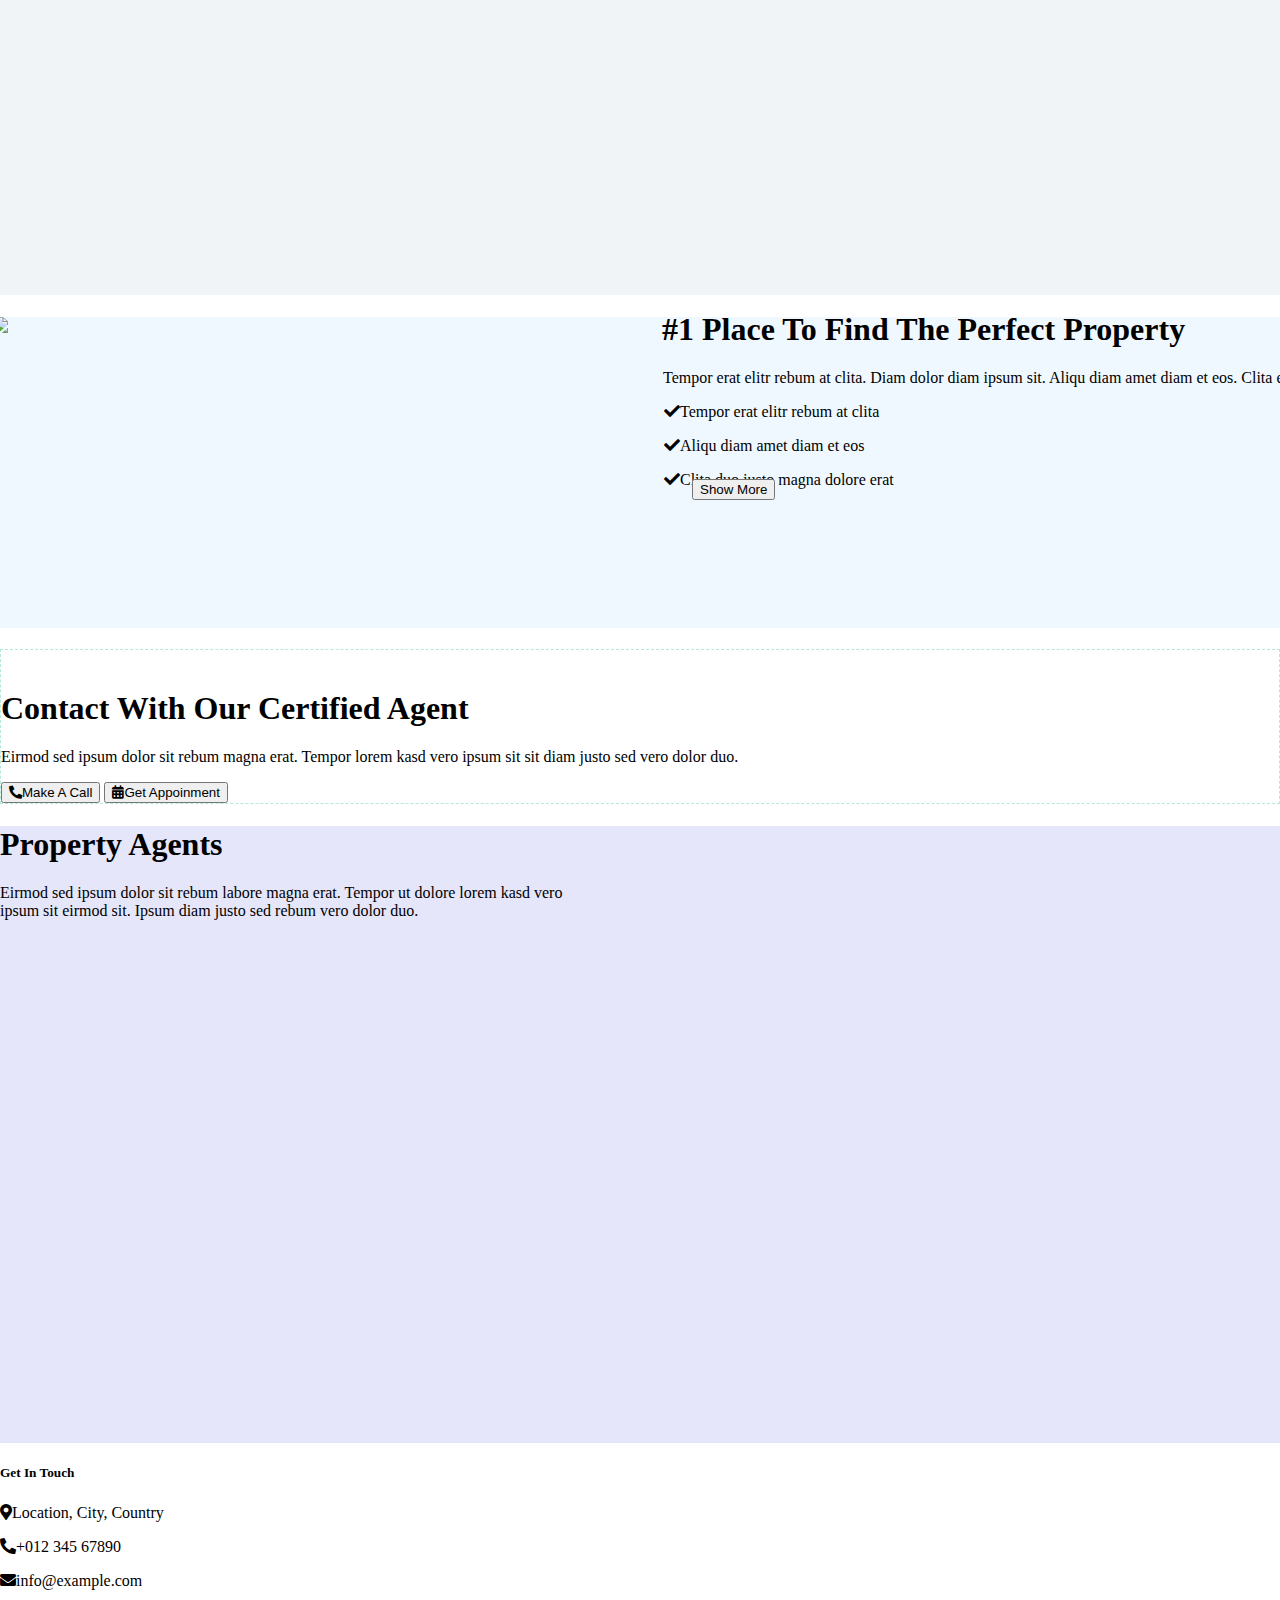
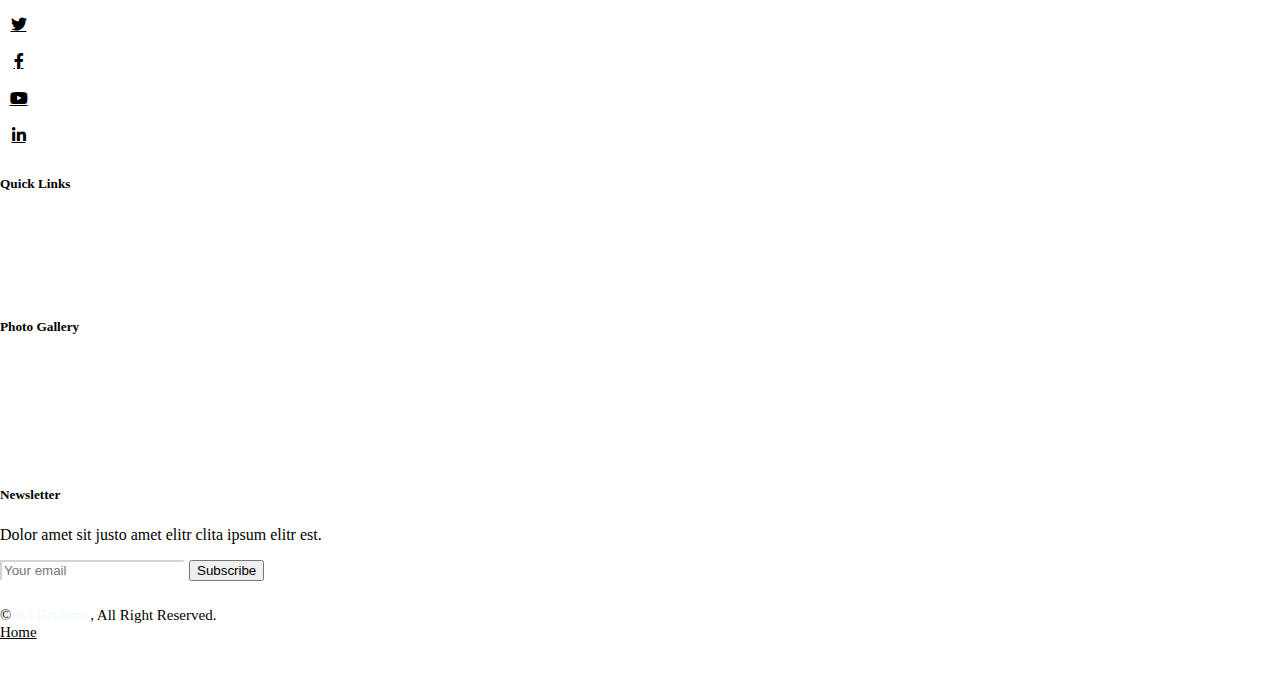
==== commit ee69e4b5: "Add files via upload" ====
--- a/index.html
+++ b/index.html
@@ -40,15 +40,10 @@
                 <hr class="bottomline">
                 <li><button class="mobile">Find agents</button></li>
                 <hr class="bottomline">
-                <!-- <li><button class="mobile">Home loans</button></li>
-                <hr class="bottomline"> -->
                 <li><button class="mobile">News</button></li>
                 <hr class="bottomline">
-                 <li><button class="mobile sign">Sign in</button></li>
+                <li><button class="mobile signNew" onclick="location.href='signIn.html'">Sign in</button></li>
                 <hr class="bottomline">
-                
-                <!-- <li><button class="mobile">Commercial</button></li>
-                <hr class="bottomline"> -->
             </ul>
         </div>
 
@@ -76,7 +71,7 @@
             <div class="fill">
                 <div class="fill-nav">
                     <h2 class="heading">Filters</h2>
-                    <button class="crossbutton">
+                    <button class="crossbutton2">
                         <span class="cross one"></span>
                         <span class="cross two"></span>
                     </button>
@@ -214,7 +209,7 @@
         </div>
         <!-- Property List section start  -->
         <h1 id="serviceP"></h1>
-        <section class="section rent">
+        <section class="section rent container-fluid">
             <div class="title">
                 <h1>Properties on R3 Realtors</h1>
                 <p>
@@ -225,7 +220,7 @@
                 <!-- 1 -->
                 <div class="box fade-in">
                     <div class="top">
-                        <div class="overlay1" style="height: 14.7rem; padding: 1px 5.5px;">
+                        <div class="overlay1">
                             <img src="https://upcdn.io/12a1y5f/raw/pic1.jpeg" alt="">
                         </div>
                         <div class="pos" style="top:1.5rem;">
@@ -233,7 +228,7 @@
                             <span>BUY</span>
                         </div>
                     </div>
-                    <div class="bottom" style="margin-top:25px ;">
+                    <div class="bottom" style="margin-top:25px;">
                         <p>
                             Luxury Apartments in Melbourne
                         </p>
@@ -246,7 +241,7 @@
                 <!-- 2 -->
                 <div class="box fade-in">
                     <div class="top">
-                        <div class="overlay1" style="height: 17.2rem; padding: 13px 7px;">
+                        <div class="styleTwo">
                             <img src="https://upcdn.io/12a1y5f/raw/pic2.jpeg" alt="">
                         </div>
                         <div class="pos">
@@ -267,7 +262,7 @@
                 <!-- 3? -->
                 <div class="box fade-in">
                     <div class="top">
-                        <div class="overlay1" style="height: 17.2rem; padding: 13px 7px;">
+                        <div class="styleTwo">
                             <img src="https://upcdn.io/12a1y5f/raw/pic3.jpeg" alt="">
                         </div>
                         <div class=" pos">
@@ -288,7 +283,7 @@
                 <!-- 4 -->
                 <div class="box fade-in">
                     <div class="top">
-                        <div class="overlay1" style="height: 17.2rem; padding: 13px 7px;">
+                        <div class="styleTwo">
                             <img src="https://upcdn.io/12a1y5f/raw/pic4.jpeg" alt="">
                         </div>
                         <div class=" pos">
@@ -309,7 +304,7 @@
                 <!-- 5 -->
                 <div class="box fade-in">
                     <div class="top">
-                        <div class="overlay1" style="height: 17.2rem; padding: 13px 7px;">
+                        <div class="styleTwo">
                             <img src="https://upcdn.io/12a1y5f/raw/pic5.jpeg" alt="">
                         </div>
                         <div class=" pos">
@@ -330,7 +325,7 @@
                 <!-- 6 -->
                 <div class="box fade-in">
                     <div class="top">
-                        <div class="overlay1" style="height: 17.2rem; padding: 13px 7px;">
+                        <div class="styleTwo">
                             <img src="https://upcdn.io/12a1y5f/raw/Entrance.jpeg" alt="">
                         </div>
                         <div class=" pos">
@@ -355,37 +350,41 @@
             <div class="container">
                 <div class="row g-5 align-items-center">
                     <div class="col-lg-6 wow" data-wow-delay="0.1s">
-                        <div class="about-img position-relative overflow-hidden p-5 pe-0 img-fluid"
-                            style="padding:7px 25px">
+                        <div class="about-img position-relative overflow-hidden img-fluid styleFour">
                             <img class="img-fluid w-100 front-left slide-in"
                                 src="https://upcdn.io/12a1y5f/raw/about.jpg">
                         </div>
                     </div>
                     <div class="col-lg-6 wow front-right slide-in" data-wow-delay="0.5s">
-                        <h1 class="mb-4" style="margin-left: 22px;margin-top: -22px;">#1 Place To Find The Perfect
+                        <h1 class="mb-4" style="margin-left: 22px;margin-top: -26px;">#1 Place To Find The Perfect
                             Property</h1>
                         <p class="mb-4" style="margin-left: 23px">Tempor erat elitr rebum at clita. Diam dolor diam
                             ipsum sit. Aliqu diam amet
                             diam et eos. Clita erat ipsum et lorem et sit, sed stet lorem sit clita duo justo magna
                             dolore erat amet</p>
-                        <p><i class="fa fa-check text-primary me-3" style="margin-left: 24px"></i>Tempor erat elitr
+                        <p class="mb-4"><i class="fa fa-check text-primary me-3" style="margin-left: 24px"></i>Tempor
+                            erat elitr
                             rebum at clita</p>
-                        <p><i class="fa fa-check text-primary me-3" style="margin-left: 24px"></i>Aliqu diam amet diam
+                        <p class="mb-4"><i class="fa fa-check text-primary me-3" style="margin-left: 24px"></i>Aliqu
+                            diam amet diam
                             et eos</p>
-                        <p><i class="fa fa-check text-primary me-3" style="margin-left: 24px"></i>Clita duo justo magna
-                            dolore erat amet</p>
-                        <p class="hideThem"><i class="fa fa-check text-primary me-3"
+                        <p class="mb-4"><i class="fa fa-check text-primary me-3" style="margin-left: 24px"></i>Clita duo
+                            justo magna
+                            dolore erat</p>
+                        <p class="hideThem mb-4"><i class="fa fa-check text-primary me-3"
                                 style="margin-left: 24px"></i>Tempor erat
                             elitr
                             rebum at clita</p>
-                        <p class="hideThem"><i class="fa fa-check text-primary me-3" style="margin-left: 24px"></i>Aliqu
+                        <p class="hideThem mb-4"><i class="fa fa-check text-primary me-3"
+                                style="margin-left: 24px"></i>Aliqu
                             diam
                             amet diam
                             et eos</p>
-                        <p class="hideThem"><i class="fa fa-check text-primary me-3" style="margin-left: 24px"></i>Clita
+                        <p class="hideThem mb-4"><i class="fa fa-check text-primary me-3"
+                                style="margin-left: 24px"></i>Clita
                             duo
                             justo magna
-                            dolore erat amet</p>
+                            dolore erat</p>
                         <!-- <a class="btn btn-primary py-3 px-5 mt-3" style="margin-left: 24.5px" href="">Read More</a> -->
                         <button type="button" onclick="showThem()" class="btn btn-primary py-3 px-5 mt-3 necheLeja"
                             style="margin-left: 52px;" id="btnClick" href="">Show
@@ -397,9 +396,9 @@
         <!-- Call to Action Start -->
         <h1 id="contactUs"></h1>
         <div class="book-overlay"></div>
-        <div class="container py-5">
-            <div class="container">
-                <div class="bg-light rounded p-3">
+        <div class="container-xxl py-5">
+            <div class="container-fluid">
+                <div class="bg-light rounded p-3 container-fluid">
                     <div class="bg-white rounded p-4" style="border: 1px dashed rgba(0, 185, 142, .3)">
                         <div class="row g-5 align-items-center">
                             <div class="col-lg-6 wow fadeIn" data-wow-delay="0.1s">
@@ -416,7 +415,7 @@
                                 <button class="btn btn-danger py-3 px-4 me-2 callingUs"><i
                                         class="fa fa-phone-alt me-2"></i>Make A
                                     Call</button>
-                                <button class="btn btn-outline-info py-3 px-4 appoint" onclick="toggleButton">
+                                <button class="btn btn-outline-info py-3 appoint" onclick="toggleButton">
                                     <i class="fa fa-calendar-alt me-2"></i>Get
                                     Appoinment</button>
 
@@ -448,12 +447,10 @@
 
                                     <div id="booking" class="remove">
                                         <h3 class="bookHead">Booking Confirmation</h3>
-                                        <button class="crossbutton">
-                                            <span class="cross2 three"></span>
-                                            <span class="cross2 four"></span>
-                                        </button>
-                                        <div style="padding-left: 15px; padding-bottom: 20px;"> <Span>Booking confirmed
-                                                for date </Span><span class="official"> </span></div>
+                                        <div style="padding-left: 11px; padding-bottom: 23px; margin-top: 5px;">
+                                            <Span>Booking confirmed
+                                                for date </Span><span class="official"> </span>
+                                        </div>
                                         <div
                                             style="display: flex; flex-direction: row; padding-right: 10px; justify-content: end;">
                                             <Button class="ok"
@@ -467,9 +464,7 @@
                                 </div>
                                 <div class="book-overlay"></div>
                                 <div id="calling" class="remove" style="transition: all ease-in 1s;">
-                                    <button type="button" class="btn btn-danger close"
-                                        style="margin-left: 430px; margin-top: 10px;">Close</button>
-
+                                    <button type="button" class="btn btn-danger close">Close</button>
                                     <p>.</p>
                                     <p class="phoneNumber">
                                         <Span class="phone1"><i style="color:rgb(54, 182, 54)"
@@ -568,14 +563,10 @@
                         <p class="mb-2"><i class="fa fa-phone-alt me-3"></i>+012 345 67890</p>
                         <p class="mb-2"><i class="fa fa-envelope me-3"></i>info@example.com</p>
                         <div class="d-flex pt-2">
-                            <a class="btn btn-outline-light btn-social" href="https://twitter.com/freewebsitecode"><i
-                                    class="fab fa-twitter"></i></a>
-                            <a class="btn btn-outline-light btn-social" href="https://facebook.com/freewebsitecode"><i
-                                    class="fab fa-facebook-f"></i></a>
-                            <a class="btn btn-outline-light btn-social" href="https://youtube.com/freewebsitecode"><i
-                                    class="fab fa-youtube"></i></a>
-                            <a class="btn btn-outline-light btn-social" href="https://linkedin/in/freewebsitecode"><i
-                                    class="fab fa-linkedin-in"></i></a>
+                            <a class="btn btn-outline-light btn-social" href="#"><i class="fab fa-twitter"></i></a>
+                            <a class="btn btn-outline-light btn-social" href="#"><i class="fab fa-facebook-f"></i></a>
+                            <a class="btn btn-outline-light btn-social" href="#"><i class="fab fa-youtube"></i></a>
+                            <a class="btn btn-outline-light btn-social" href="#"><i class="fab fa-linkedin-in"></i></a>
                         </div>
                     </div>
                     <div class="col-lg-3 col-md-6">
@@ -624,8 +615,7 @@
                         <div class="position-relative mx-auto" style="max-width: 400px;">
                             <input class="form-control bg-transparent w-100 py-3 ps-4 pe-5" type="text"
                                 placeholder="Your email">
-                            <button type="button" class="btn btn-primary py-2 position-absolute top-0 end-0"
-                                style="margin-right:11.5rem; margin-top: 0.4rem;"
+                            <button type="button" class="btn btn-primary styleOne"
                                 onclick="location.href='getInTouch.html'">Subscribe</button>
                         </div>
                     </div>
@@ -667,4 +657,4 @@
     <script src="realestate.js"></script>
 </body>
 
-</html>
+</html>